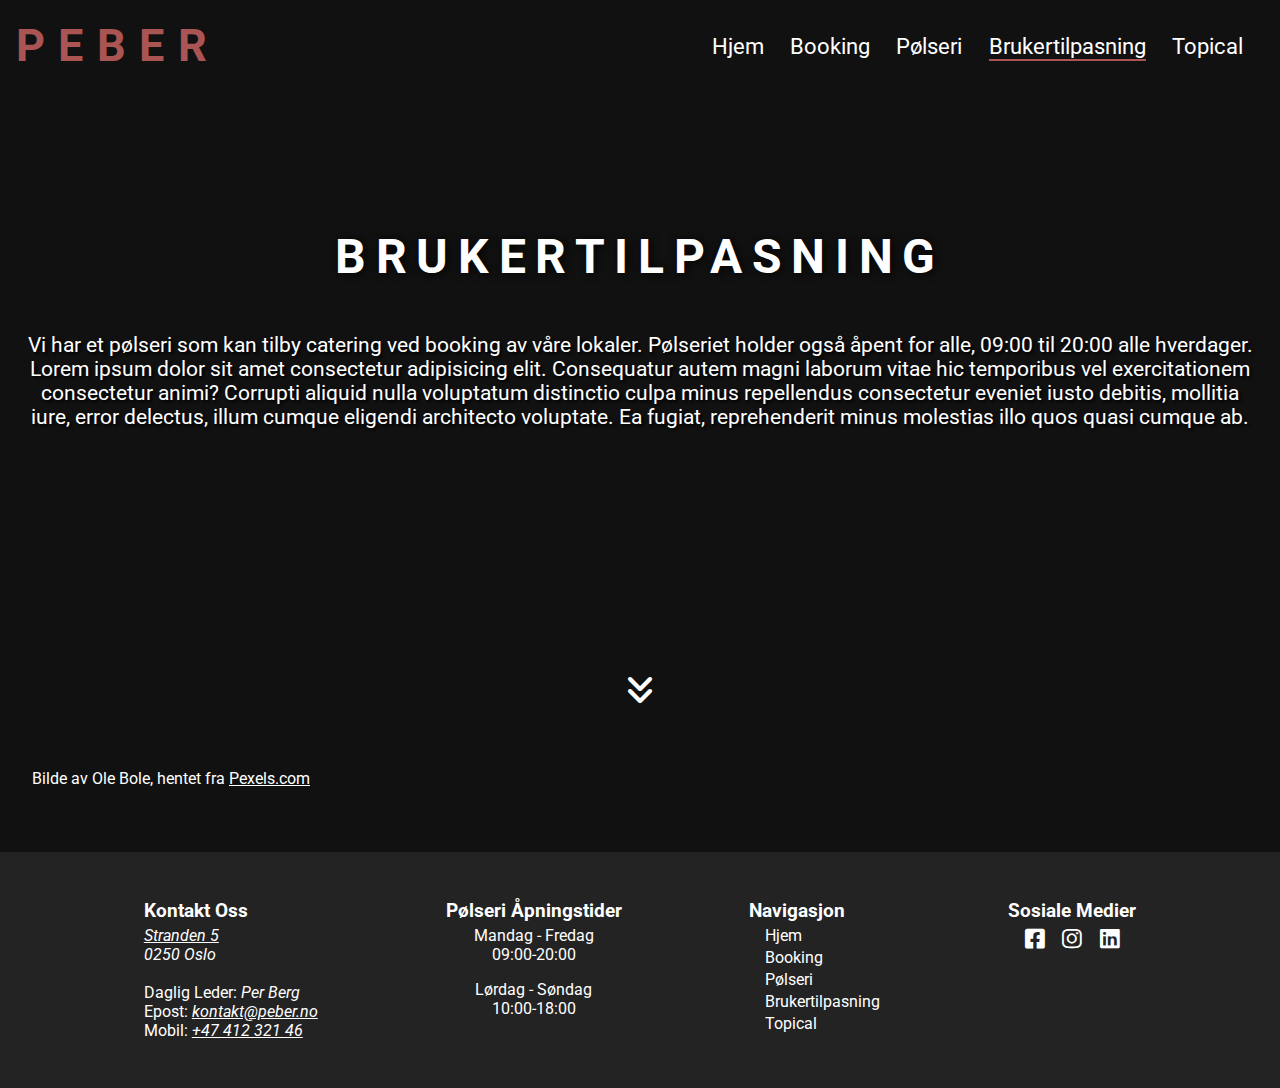
==== Pages/Accessibility.html @ 2ef2588e "Opprydding i kode" ====
<!DOCTYPE html>
<html lang="no">
  <head>
    <meta charset="UTF-8" />
    <meta http-equiv="X-UA-Compatible" content="IE=edge" />
    <meta name="viewport" content="width=device-width, initial-scale=1.0" />
    <title>Peber - Lokaler til alle slags arrangementer</title>
    <link rel="icon" href="../Assets/Images/Favicon/favicon2.ico" />
    <link rel="stylesheet" href="../CSS/styles.css" />
    <link
      rel="stylesheet"
      href="../Assets/Icons/fontawesome-free-6.2.0-web/css/fontawesome.css"
    />
    <link
      rel="stylesheet"
      href="../Assets/Icons/fontawesome-free-6.2.0-web/css/brands.css"
    />
    <link
      rel="stylesheet"
      href="../Assets/Icons/fontawesome-free-6.2.0-web/css/solid.css"
    />
    <script src="../JavaScripts/mobileHeaderButton.js"></script>
  </head>
  <body>
    <header>
      <div class="desktopHeader">
        <h1><a href="../index.html">Peber</a></h1>
        <nav class="topNav">
          <a
            href="javascript:void(0);"
            class="icon"
            onclick="mobileMenuButton()"
            ><i class="fa-solid fa-bars"></i
          ></a>
          <a href="../index.html">Hjem</a>
          <a href="../Pages/booking.html">Booking</a>
          <a href="../Pages/polseri.html">Pølseri</a>
          <a href="../Pages/Accessibility.html" class="activePage"
            >Brukertilpasning</a
          >
          <a href="../Pages/Topical.html">Topical</a>
        </nav>
      </div>
      <nav class="mobileNav" id="theMobileNav">
        <a href="../index.html">Hjem</a>
        <a href="../Pages/booking.html">Booking</a>
        <a href="../Pages/polseri.html">Pølseri</a>
        <a href="../Pages/Accessibility.html" class="activePage"
          >Brukertilpasning</a
        >
        <a href="../Pages/Topical.html">Topical</a>
      </nav>
    </header>
    <div class="grid-container homepage-container">
      <div class="mainImg">
        <div class="pageInformation">
          <h1>Brukertilpasning</h1>
          <p>
            Vi har et pølseri som kan tilby catering ved booking av våre
            lokaler. Pølseriet holder også åpent for alle, 09:00 til 20:00 alle
            hverdager. Lorem ipsum dolor sit amet consectetur adipisicing elit.
            Consequatur autem magni laborum vitae hic temporibus vel
            exercitationem consectetur animi? Corrupti aliquid nulla voluptatum
            distinctio culpa minus repellendus consectetur eveniet iusto
            debitis, mollitia iure, error delectus, illum cumque eligendi
            architecto voluptate. Ea fugiat, reprehenderit minus molestias illo
            quos quasi cumque ab.
          </p>
        </div>
        <div class="arrowDown">
          <a href="#main"><i class="fa-solid fa-angles-down"></i></a>
        </div>
        <p class="imageCredits">
          Bilde av Ole Bole, hentet fra
          <a href="https://pexels.com" target="_blank">Pexels.com</a>
        </p>
      </div>
      <footer>
        <div class="contactInfo">
          <h3>Kontakt Oss</h3>
          <address>
            <p>
              <a href="https://goo.gl/maps/eX2SqfYQHjjiLABJA" target="_blank">Stranden 5</a><br />0250 Oslo
            </p>
          </address>
          <br />
          <p>Daglig Leder: <i>Per Berg</i></p>
          <p>Epost: <a href="mailto:kontakt@peber.no"><i>kontakt@peber.no</i></a></p>
          <p>Mobil: <a href="tel:+4741232146"><i>+47 412 321 46</i></a></p>
        </div>
        <div class="openingHours">
          <h3>Pølseri Åpningstider</h3>
          <div>
            <p>Mandag - Fredag</p>
            <p>09:00-20:00</p>
          </div>
          <div>
            <p>Lørdag - Søndag</p>
            <p>10:00-18:00</p>
          </div>
        </div>
        <div class="footerNav">
          <h3>Navigasjon</h3>
          <nav>
            <a href="../index.html">Hjem</a>
            <a href="../Pages/booking.html">Booking</a>
            <a href="../Pages/polseri.html">Pølseri</a>
            <a href="../Pages/Accessibility.html">Brukertilpasning</a>
            <a href="../Pages/Topical.html">Topical</a>
          </nav>
        </div>
        <div>
          <h3>Sosiale Medier</h3>
          <div class="socialLinks">
            <a href="https://facebook.com/" target="_blank" id="facebook"><i class="fa-brands fa-square-facebook"></i></a>
            <a href="https://instagram.com/" target="_blank" id="instagram"><i class="fa-brands fa-instagram"></i></a>
            <a href="https://linkedin.com/" target="_blank" id="linkedin"><i class="fa-brands fa-linkedin"></i></a>
          </div>
        </div>
      </footer>
    </div>
  </body>
</html>
---- CSS/styles.css ----
@import url("https://fonts.googleapis.com/css2?family=Roboto:ital,wght@0,100;0,300;0,400;0,500;0,700;0,900;1,100;1,300;1,400;1,500;1,700;1,900&display=swap");

/* #region MASTER STYLES  */
:root {
  /* Variabler med alle fargene vi bruker på nettsiden*/
  --backgroundColor: #111;
  --generalTextColor: white;
  --mainColor: #aa5454;
  --secondaryColor: #edcbb1;
  --buttonColor: #232323;
  --highlightColor: #505050;

  /* Gradient på hovedbildene på alle sidene */
  --mainImgGradiant: linear-gradient(
    var(--backgroundColor),
    #00000080 45%,
    #00000080 55%,
    var(--backgroundColor) 90%
  );

  /* Høyde på headeren (For at ting ikke skal bli gjemnt bak)*/
  --headerHight: 6em;
}

/* Generelt sideoppsett */
* {
  margin: 0;
  box-sizing: border-box;
  scroll-behavior: smooth;
  scroll-margin-top: var(--headerHight);
}

body {
  background: var(--backgroundColor);
  color: var(--generalTextColor);
  font-family: "Roboto", sans-serif;
}

.page-container {
  margin-top: var(--headerHight);
}

/* Styling av kriditerings-teksten på alle bildene */
.imageCredits a {
  color: var(--generalTextColor);
}

/* #endregion Master Styles */

/* #region HEADER */
header {
  position: fixed;
  width: 100%;
  top: 0;
  left: 0;

  padding: 1.2em 2vw 1.2em 1em;
  background-color: var(--backgroundColor);
}

/* Skiller logoen og nav-knappene fra hverandre */
.desktopHeader {
  display: flex;
  justify-content: space-between;
  align-items: center;
}

/* Styling av header-logoen */
.desktopHeader h1 a {
  text-decoration: none;
  color: var(--mainColor);
  font-size: 1.4em;
  text-transform: uppercase;
  letter-spacing: 0.3em;
}

/* Styling av nav-linkene */
.topNav a,
.showMenu a {
  text-decoration: none;
  color: var(--generalTextColor);
  font-size: 1.4em;
  margin: 0 0.5em;
  border-bottom: solid 2px #00000000;
  transition: color 0.3s;
}

/* Styling av mobil nav-linkene */
.mobileNav a {
  margin: 1em 0;
}

/* Styling av hover effekten på storskjerm linkene */
.topNav a:hover {
  color: var(--mainColor);
}

/* Styling av style hover effekten på mobil linkene */
.showMenu a:hover {
  border-bottom: solid 2px var(--mainColor);
  color: var(--mainColor);
}

/* Gjemmer nav-barem til mobil-siden */
.icon,
.mobileNav {
  display: none;
}

@media screen and (max-width: 850px) {
  /* For mobil - gjemmer nav-linkene til storskjerm-siden */
  .topNav a {
    display: none;
  }

  /* Viser nav-baren til mobil */
  .showMenu,
  .showMenu a,
  .topNav .icon {
    display: block;
  }
}

/* Styling av indikatoren for den aktive siden */
.topNav a.activePage {
  border-bottom: solid var(--mainColor) 2px;
}

.showMenu a.activePage {
  color: var(--mainColor);
  text-decoration: underline;
  margin-left: 1em;
}
/* #endregion Header */

/* #region TITLE & IMAGE */
.mainImg {
  width: 100%;
  min-height: calc(100vh - var(--headerHight));
  height: fit-content;
  background-size: cover;
  background-position: center;
  background-repeat: no-repeat;
  display: flex;
  flex-direction: column;
  justify-content: space-between;
}

/* Plasserer teksten i midten av skjermen */
.pageInformation {
  margin: auto;
  text-align: center;
}

/* Styling av hovedtittelen for siden */
.pageInformation h1 {
  hyphens: auto;
  text-transform: uppercase;
  letter-spacing: 0.2em;
  margin: 1em 0;
  font-size: 3em;
  text-shadow: 2px 1px 10px #000000ee;
}

/* Styling for undertittler på hovedbildet */
.pageInformation h2 {
  font-size: 1.6em;
  margin: 0.4em;
  text-shadow: 2px 2px 3px #000000;
}

/* Styling av informasjonsteksten på hovedbildet */
.pageInformation p {
  max-width: 60em;
  margin: 0 1em;
  font-size: 1.3em;
  text-shadow: 2px 2px 3px #000000;
}

/* Styling av pilknappen på bildet */
.arrowDown {
  text-align: center;
  margin: 3em;
}

.arrowDown i {
  color: var(--generalTextColor);
  padding: 0.5em;
  border-radius: 90px;
  font-size: 2em;
}

.arrowDown i:hover {
  color: var(--mainColor);
}

/* Bilde-kredit spesifikt på hovedbilde */
.mainImg > .imageCredits {
  margin: 0 2em 1em 2em;
}

/* #endregion title & image */

/* #region FOOTER */
/* Oppsett og styling av hele footeren */
footer {
  display: flex;
  justify-content: space-evenly;
  align-items: top;
  gap: 5em 2em;

  margin: 3em 0 0 0;
  padding: 3em 3em;
  background: var(--buttonColor);
}

footer h3 {
  margin: 0 0 0.2em 0;
}

@media screen and (max-width: 870px) {
  /* Tilpasser footeren til mobil */
  footer {
    flex-direction: column;
    align-items: center;
  }
}

/* Styling av kontakt infoen */
.contactInfo a {
  color: var(--generalTextColor);
}

.contactInfo a:hover {
  color: var(--mainColor);
}

/* Oppsett og styling av åpningstidene */
.openingHours>div {
  margin-bottom: 1em;
  text-align: center;
}

/* Navigasjonslinkene blir lagt vertikalt og stylet */
.footerNav a {
  display: block;
  margin: 0 0 0.2em 1em;

  color: var(--generalTextColor);
  text-decoration: none;
}

.footerNav a:hover {
  color: var(--mainColor);
  text-decoration: underline;
}

/* Oppsett og styling av sosiale medier lenker */
.socialLinks {
  text-align: center;
}

.socialLinks a {
  color: var(--generalTextColor);
  font-size: 1.4em;
  margin: 0.3em;
}

#facebook:hover {
  color: #4267b2;
}

#instagram:hover {
  color: #f77737;
}

#linkedin:hover {
  color: #0077b5;
}
/* #endregion Footer */

/* #region HOMEPAGE*/
.homepageImg {
  /* Legger til bakgrunnsbildet på hovedtittelen */
  background-image: var(--mainImgGradiant),
    url(../Assets/Images/Placeholders/placeholderImage1.jpeg);
    background-position: right;
}

/* Oppsett og styling av alle knappene */
.homepageButtonContainer {
  display: grid;
  grid-template-columns: 1fr 1fr;
  max-width: 60em;
  margin: auto;
}

/* Oppsett og styling av hver knapp */
.homepageButton {
  max-width: 30em;
  margin: 1em;
  text-align: center;
  background: var(--buttonColor);
  border-radius: 25px;
}

.homepageButton img {
  width: 100%;
  border-radius: 25px 25px 0 0;
}

.homepageButton h2 {
  font-size: 1.6em;
  padding: 0.6em 0;
}

.homepageButton h2 a {
  color: var(--generalTextColor);
  text-decoration: none;
}

.homepageButton .imageCredits {
  font-weight: 300;
  margin: 0 0.6em 0 0.6em;
}

.homepageButton:hover {
  background: var(--highlightColor);
}

/* Tilpasning av knappene til mobil */
@media screen and (max-width: 670px) {
  .homepageButtonContainer {
    grid-template-columns: 1fr;
  }

  .homepageButton {
    margin: 1em auto;
  }
}

/* Tilpasning av knappene til wide-screen */
@media screen and (min-width: 1921px) {
  .homepageButtonContainer {
    grid-template-columns: 1fr 1fr 1fr 1fr;
    max-width: 120em;
  }
}

/* #endregion homepage*/

/* #region BOOKING */
.bookingImg {
  /* Legger til hovedbildet for denne siden */
  background-image: var(--mainImgGradiant),
    url(../Assets/Images/Placeholders/BookingPlaceholder/pexels-bich-tran-760710.jpg);
}

/* Setter informasjon og bilde/skjema ved siden av hverandre */
.bookingContainer {
  display: flex;
  justify-content: center;
  align-items: center;
  margin: 2em 0 5em 0;
}

/* Oppsett av flex-objektene */
.bookingContainer > div {
  width: 30em;
  margin: 1em 2em;
}

/* Gjør at teksten blir plassert i toppen av containeren */
.bookingContainer > div:first-of-type {
  align-self: flex-start;
}

/* Lager mellomrom mellom tekstdelene i flexs-objektene */
.bookingContainer > div > div {
  margin-bottom: 2em;
}

/* Oppsett av bildet */
.bookingContainer img {
  width: 100%;
  border-radius: 25px;
}

/* Styling av linkene i containeren */
.bookingContainer a {
  color: var(--generalTextColor);
}

.bookingContainer a:hover {
  color: var(--mainColor);
}

/* Oppsett av skjemaet */
.bookingForm {
  display: grid;
  grid-template-columns: 1fr 1fr;
  gap: 1em;
}

.bookingForm input, 
.bookingForm textarea {
  width: 100%;
  font-size: 1em;
  border-radius: 0 25px 25px 25px;
  padding: 0.3em 0.8em;
}

/* Oppsett av forklarings-tekstboksen */
#bookingDescription {
  grid-column-start: 1;
  grid-column-end: 3;
}

#description {
  height: 5em;
}

#submit {
  border-radius: 25px;
}

/* Tilpasning av sideoppsettet til mindre skjermer. Setter alt vertikalt */
@media screen and (max-width: 870px) {
  .bookingContainer {
    flex-direction: column;
  }

  .bookingContainer > div {
    width: auto !important;
  }
}

/* Tilpasser skjemaet til mobil. Får alt til å ligge under hverandre */
@media screen and (max-width: 520px) {
  .bookingForm {
      grid-template-columns: 1fr;
    }
  
    #bookingDescription {
      grid-column-start: auto;
      grid-column-end: auto;
    }
}

/* #endregion booking */

/* #region PØLSERI */
.polseriImg {
  /* Legger til hovedbildet for denne siden */
  background-image: var(--mainImgGradiant),
    url(../Assets/Images/Placeholders/PolseriPlaceholder/pexels-markus-spiske-4682723.jpg);
}

.polseriOpeningHours {
  max-width: 24em;
  margin: 2em auto 0 auto;
}

.polseriOpeningHours > div {
  display: flex;
  flex-direction: column;
  justify-content: center;
  gap: 0.5em;
}

.polseriOpeningHours > div > div {
  display: flex;
  justify-content: space-between;
  align-items: center;
}

/* Oppsett av meny kontaineren */
.polseriMenu {
  display: flex;
  flex-direction: row;
  justify-content: center;
  flex-wrap: wrap;
}

/* Boksene med de forskjellige menyene */
.menuOverview {
  justify-self: center;
  background: var(--buttonColor);
  padding: 2em 5em;
  border-radius: 25px;
  width: 40em;
  margin: 1em;
}

.menuOverview h2 {
  text-align: center;
}

/* Hver rett på menyene */
.menuItem {
  display: flex;
  flex-direction: row;
  justify-content: space-between;
  gap: 1em;
  align-items: center;
  margin: 1em;
  padding: 1em 2em;
}

.menuItem h4 {
  white-space: nowrap;
}

.menuItem p {
  margin-bottom: 1em;
}

/* Lager mer plass til tekst på mindre skjermer, men beholder samme layout */
@media screen and (max-width: 650px) {
  .menuOverview {
    padding: 2em 1em;
    margin: 1em 1em;
  }
}

/* Skifter meny-layouten til å passe på mindre skermer */
@media screen and (max-width: 450px) {
  .menuItem {
    flex-direction: column;
    align-items: flex-start;
    border-top: 1px solid var(--generalTextColor);
  }

  .menuItem:last-of-type {
    border-bottom: 1px solid var(--generalTextColor);
  }
}
/* #endregion pølseri */

/* #region TOPICAL */
.topicalInnhold {
  background: white;
  color: black;
  padding: 20px;
  padding-top: 100px;
}
#topical1 {
  float: right;
  shape-outside: margin-box;
  padding: 10px;
  width: 500px;
  height: 250px;
}

#topical2 {
  float: right;
  border-radius: 50%;
  shape-outside: circle();
  width: 250px;
  height: 250px;
  padding: 20px;
}

/* #endregion pølseri */
---- Assets/Icons/fontawesome-free-6.2.0-web/css/brands.css ----
/*!
 * Font Awesome Free 6.2.0 by @fontawesome - https://fontawesome.com
 * License - https://fontawesome.com/license/free (Icons: CC BY 4.0, Fonts: SIL OFL 1.1, Code: MIT License)
 * Copyright 2022 Fonticons, Inc.
 */
:root, :host {
  --fa-style-family-brands: 'Font Awesome 6 Brands';
  --fa-font-brands: normal 400 1em/1 'Font Awesome 6 Brands'; }

@font-face {
  font-family: 'Font Awesome 6 Brands';
  font-style: normal;
  font-weight: 400;
  font-display: block;
  src: url("../webfonts/fa-brands-400.woff2") format("woff2"), url("../webfonts/fa-brands-400.ttf") format("truetype"); }

.fab,
.fa-brands {
  font-weight: 400; }

.fa-monero:before {
  content: "\f3d0"; }

.fa-hooli:before {
  content: "\f427"; }

.fa-yelp:before {
  content: "\f1e9"; }

.fa-cc-visa:before {
  content: "\f1f0"; }

.fa-lastfm:before {
  content: "\f202"; }

.fa-shopware:before {
  content: "\f5b5"; }

.fa-creative-commons-nc:before {
  content: "\f4e8"; }

.fa-aws:before {
  content: "\f375"; }

.fa-redhat:before {
  content: "\f7bc"; }

.fa-yoast:before {
  content: "\f2b1"; }

.fa-cloudflare:before {
  content: "\e07d"; }

.fa-ups:before {
  content: "\f7e0"; }

.fa-wpexplorer:before {
  content: "\f2de"; }

.fa-dyalog:before {
  content: "\f399"; }

.fa-bity:before {
  content: "\f37a"; }

.fa-stackpath:before {
  content: "\f842"; }

.fa-buysellads:before {
  content: "\f20d"; }

.fa-first-order:before {
  content: "\f2b0"; }

.fa-modx:before {
  content: "\f285"; }

.fa-guilded:before {
  content: "\e07e"; }

.fa-vnv:before {
  content: "\f40b"; }

.fa-square-js:before {
  content: "\f3b9"; }

.fa-js-square:before {
  content: "\f3b9"; }

.fa-microsoft:before {
  content: "\f3ca"; }

.fa-qq:before {
  content: "\f1d6"; }

.fa-orcid:before {
  content: "\f8d2"; }

.fa-java:before {
  content: "\f4e4"; }

.fa-invision:before {
  content: "\f7b0"; }

.fa-creative-commons-pd-alt:before {
  content: "\f4ed"; }

.fa-centercode:before {
  content: "\f380"; }

.fa-glide-g:before {
  content: "\f2a6"; }

.fa-drupal:before {
  content: "\f1a9"; }

.fa-hire-a-helper:before {
  content: "\f3b0"; }

.fa-creative-commons-by:before {
  content: "\f4e7"; }

.fa-unity:before {
  content: "\e049"; }

.fa-whmcs:before {
  content: "\f40d"; }

.fa-rocketchat:before {
  content: "\f3e8"; }

.fa-vk:before {
  content: "\f189"; }

.fa-untappd:before {
  content: "\f405"; }

.fa-mailchimp:before {
  content: "\f59e"; }

.fa-css3-alt:before {
  content: "\f38b"; }

.fa-square-reddit:before {
  content: "\f1a2"; }

.fa-reddit-square:before {
  content: "\f1a2"; }

.fa-vimeo-v:before {
  content: "\f27d"; }

.fa-contao:before {
  content: "\f26d"; }

.fa-square-font-awesome:before {
  content: "\e5ad"; }

.fa-deskpro:before {
  content: "\f38f"; }

.fa-sistrix:before {
  content: "\f3ee"; }

.fa-square-instagram:before {
  content: "\e055"; }

.fa-instagram-square:before {
  content: "\e055"; }

.fa-battle-net:before {
  content: "\f835"; }

.fa-the-red-yeti:before {
  content: "\f69d"; }

.fa-square-hacker-news:before {
  content: "\f3af"; }

.fa-hacker-news-square:before {
  content: "\f3af"; }

.fa-edge:before {
  content: "\f282"; }

.fa-napster:before {
  content: "\f3d2"; }

.fa-square-snapchat:before {
  content: "\f2ad"; }

.fa-snapchat-square:before {
  content: "\f2ad"; }

.fa-google-plus-g:before {
  content: "\f0d5"; }

.fa-artstation:before {
  content: "\f77a"; }

.fa-markdown:before {
  content: "\f60f"; }

.fa-sourcetree:before {
  content: "\f7d3"; }

.fa-google-plus:before {
  content: "\f2b3"; }

.fa-diaspora:before {
  content: "\f791"; }

.fa-foursquare:before {
  content: "\f180"; }

.fa-stack-overflow:before {
  content: "\f16c"; }

.fa-github-alt:before {
  content: "\f113"; }

.fa-phoenix-squadron:before {
  content: "\f511"; }

.fa-pagelines:before {
  content: "\f18c"; }

.fa-algolia:before {
  content: "\f36c"; }

.fa-red-river:before {
  content: "\f3e3"; }

.fa-creative-commons-sa:before {
  content: "\f4ef"; }

.fa-safari:before {
  content: "\f267"; }

.fa-google:before {
  content: "\f1a0"; }

.fa-square-font-awesome-stroke:before {
  content: "\f35c"; }

.fa-font-awesome-alt:before {
  content: "\f35c"; }

.fa-atlassian:before {
  content: "\f77b"; }

.fa-linkedin-in:before {
  content: "\f0e1"; }

.fa-digital-ocean:before {
  content: "\f391"; }

.fa-nimblr:before {
  content: "\f5a8"; }

.fa-chromecast:before {
  content: "\f838"; }

.fa-evernote:before {
  content: "\f839"; }

.fa-hacker-news:before {
  content: "\f1d4"; }

.fa-creative-commons-sampling:before {
  content: "\f4f0"; }

.fa-adversal:before {
  content: "\f36a"; }

.fa-creative-commons:before {
  content: "\f25e"; }

.fa-watchman-monitoring:before {
  content: "\e087"; }

.fa-fonticons:before {
  content: "\f280"; }

.fa-weixin:before {
  content: "\f1d7"; }

.fa-shirtsinbulk:before {
  content: "\f214"; }

.fa-codepen:before {
  content: "\f1cb"; }

.fa-git-alt:before {
  content: "\f841"; }

.fa-lyft:before {
  content: "\f3c3"; }

.fa-rev:before {
  content: "\f5b2"; }

.fa-windows:before {
  content: "\f17a"; }

.fa-wizards-of-the-coast:before {
  content: "\f730"; }

.fa-square-viadeo:before {
  content: "\f2aa"; }

.fa-viadeo-square:before {
  content: "\f2aa"; }

.fa-meetup:before {
  content: "\f2e0"; }

.fa-centos:before {
  content: "\f789"; }

.fa-adn:before {
  content: "\f170"; }

.fa-cloudsmith:before {
  content: "\f384"; }

.fa-pied-piper-alt:before {
  content: "\f1a8"; }

.fa-square-dribbble:before {
  content: "\f397"; }

.fa-dribbble-square:before {
  content: "\f397"; }

.fa-codiepie:before {
  content: "\f284"; }

.fa-node:before {
  content: "\f419"; }

.fa-mix:before {
  content: "\f3cb"; }

.fa-steam:before {
  content: "\f1b6"; }

.fa-cc-apple-pay:before {
  content: "\f416"; }

.fa-scribd:before {
  content: "\f28a"; }

.fa-openid:before {
  content: "\f19b"; }

.fa-instalod:before {
  content: "\e081"; }

.fa-expeditedssl:before {
  content: "\f23e"; }

.fa-sellcast:before {
  content: "\f2da"; }

.fa-square-twitter:before {
  content: "\f081"; }

.fa-twitter-square:before {
  content: "\f081"; }

.fa-r-project:before {
  content: "\f4f7"; }

.fa-delicious:before {
  content: "\f1a5"; }

.fa-freebsd:before {
  content: "\f3a4"; }

.fa-vuejs:before {
  content: "\f41f"; }

.fa-accusoft:before {
  content: "\f369"; }

.fa-ioxhost:before {
  content: "\f208"; }

.fa-fonticons-fi:before {
  content: "\f3a2"; }

.fa-app-store:before {
  content: "\f36f"; }

.fa-cc-mastercard:before {
  content: "\f1f1"; }

.fa-itunes-note:before {
  content: "\f3b5"; }

.fa-golang:before {
  content: "\e40f"; }

.fa-kickstarter:before {
  content: "\f3bb"; }

.fa-grav:before {
  content: "\f2d6"; }

.fa-weibo:before {
  content: "\f18a"; }

.fa-uncharted:before {
  content: "\e084"; }

.fa-firstdraft:before {
  content: "\f3a1"; }

.fa-square-youtube:before {
  content: "\f431"; }

.fa-youtube-square:before {
  content: "\f431"; }

.fa-wikipedia-w:before {
  content: "\f266"; }

.fa-wpressr:before {
  content: "\f3e4"; }

.fa-rendact:before {
  content: "\f3e4"; }

.fa-angellist:before {
  content: "\f209"; }

.fa-galactic-republic:before {
  content: "\f50c"; }

.fa-nfc-directional:before {
  content: "\e530"; }

.fa-skype:before {
  content: "\f17e"; }

.fa-joget:before {
  content: "\f3b7"; }

.fa-fedora:before {
  content: "\f798"; }

.fa-stripe-s:before {
  content: "\f42a"; }

.fa-meta:before {
  content: "\e49b"; }

.fa-laravel:before {
  content: "\f3bd"; }

.fa-hotjar:before {
  content: "\f3b1"; }

.fa-bluetooth-b:before {
  content: "\f294"; }

.fa-sticker-mule:before {
  content: "\f3f7"; }

.fa-creative-commons-zero:before {
  content: "\f4f3"; }

.fa-hips:before {
  content: "\f452"; }

.fa-behance:before {
  content: "\f1b4"; }

.fa-reddit:before {
  content: "\f1a1"; }

.fa-discord:before {
  content: "\f392"; }

.fa-chrome:before {
  content: "\f268"; }

.fa-app-store-ios:before {
  content: "\f370"; }

.fa-cc-discover:before {
  content: "\f1f2"; }

.fa-wpbeginner:before {
  content: "\f297"; }

.fa-confluence:before {
  content: "\f78d"; }

.fa-mdb:before {
  content: "\f8ca"; }

.fa-dochub:before {
  content: "\f394"; }

.fa-accessible-icon:before {
  content: "\f368"; }

.fa-ebay:before {
  content: "\f4f4"; }

.fa-amazon:before {
  content: "\f270"; }

.fa-unsplash:before {
  content: "\e07c"; }

.fa-yarn:before {
  content: "\f7e3"; }

.fa-square-steam:before {
  content: "\f1b7"; }

.fa-steam-square:before {
  content: "\f1b7"; }

.fa-500px:before {
  content: "\f26e"; }

.fa-square-vimeo:before {
  content: "\f194"; }

.fa-vimeo-square:before {
  content: "\f194"; }

.fa-asymmetrik:before {
  content: "\f372"; }

.fa-font-awesome:before {
  content: "\f2b4"; }

.fa-font-awesome-flag:before {
  content: "\f2b4"; }

.fa-font-awesome-logo-full:before {
  content: "\f2b4"; }

.fa-gratipay:before {
  content: "\f184"; }

.fa-apple:before {
  content: "\f179"; }

.fa-hive:before {
  content: "\e07f"; }

.fa-gitkraken:before {
  content: "\f3a6"; }

.fa-keybase:before {
  content: "\f4f5"; }

.fa-apple-pay:before {
  content: "\f415"; }

.fa-padlet:before {
  content: "\e4a0"; }

.fa-amazon-pay:before {
  content: "\f42c"; }

.fa-square-github:before {
  content: "\f092"; }

.fa-github-square:before {
  content: "\f092"; }

.fa-stumbleupon:before {
  content: "\f1a4"; }

.fa-fedex:before {
  content: "\f797"; }

.fa-phoenix-framework:before {
  content: "\f3dc"; }

.fa-shopify:before {
  content: "\e057"; }

.fa-neos:before {
  content: "\f612"; }

.fa-hackerrank:before {
  content: "\f5f7"; }

.fa-researchgate:before {
  content: "\f4f8"; }

.fa-swift:before {
  content: "\f8e1"; }

.fa-angular:before {
  content: "\f420"; }

.fa-speakap:before {
  content: "\f3f3"; }

.fa-angrycreative:before {
  content: "\f36e"; }

.fa-y-combinator:before {
  content: "\f23b"; }

.fa-empire:before {
  content: "\f1d1"; }

.fa-envira:before {
  content: "\f299"; }

.fa-square-gitlab:before {
  content: "\e5ae"; }

.fa-gitlab-square:before {
  content: "\e5ae"; }

.fa-studiovinari:before {
  content: "\f3f8"; }

.fa-pied-piper:before {
  content: "\f2ae"; }

.fa-wordpress:before {
  content: "\f19a"; }

.fa-product-hunt:before {
  content: "\f288"; }

.fa-firefox:before {
  content: "\f269"; }

.fa-linode:before {
  content: "\f2b8"; }

.fa-goodreads:before {
  content: "\f3a8"; }

.fa-square-odnoklassniki:before {
  content: "\f264"; }

.fa-odnoklassniki-square:before {
  content: "\f264"; }

.fa-jsfiddle:before {
  content: "\f1cc"; }

.fa-sith:before {
  content: "\f512"; }

.fa-themeisle:before {
  content: "\f2b2"; }

.fa-page4:before {
  content: "\f3d7"; }

.fa-hashnode:before {
  content: "\e499"; }

.fa-react:before {
  content: "\f41b"; }

.fa-cc-paypal:before {
  content: "\f1f4"; }

.fa-squarespace:before {
  content: "\f5be"; }

.fa-cc-stripe:before {
  content: "\f1f5"; }

.fa-creative-commons-share:before {
  content: "\f4f2"; }

.fa-bitcoin:before {
  content: "\f379"; }

.fa-keycdn:before {
  content: "\f3ba"; }

.fa-opera:before {
  content: "\f26a"; }

.fa-itch-io:before {
  content: "\f83a"; }

.fa-umbraco:before {
  content: "\f8e8"; }

.fa-galactic-senate:before {
  content: "\f50d"; }

.fa-ubuntu:before {
  content: "\f7df"; }

.fa-draft2digital:before {
  content: "\f396"; }

.fa-stripe:before {
  content: "\f429"; }

.fa-houzz:before {
  content: "\f27c"; }

.fa-gg:before {
  content: "\f260"; }

.fa-dhl:before {
  content: "\f790"; }

.fa-square-pinterest:before {
  content: "\f0d3"; }

.fa-pinterest-square:before {
  content: "\f0d3"; }

.fa-xing:before {
  content: "\f168"; }

.fa-blackberry:before {
  content: "\f37b"; }

.fa-creative-commons-pd:before {
  content: "\f4ec"; }

.fa-playstation:before {
  content: "\f3df"; }

.fa-quinscape:before {
  content: "\f459"; }

.fa-less:before {
  content: "\f41d"; }

.fa-blogger-b:before {
  content: "\f37d"; }

.fa-opencart:before {
  content: "\f23d"; }

.fa-vine:before {
  content: "\f1ca"; }

.fa-paypal:before {
  content: "\f1ed"; }

.fa-gitlab:before {
  content: "\f296"; }

.fa-typo3:before {
  content: "\f42b"; }

.fa-reddit-alien:before {
  content: "\f281"; }

.fa-yahoo:before {
  content: "\f19e"; }

.fa-dailymotion:before {
  content: "\e052"; }

.fa-affiliatetheme:before {
  content: "\f36b"; }

.fa-pied-piper-pp:before {
  content: "\f1a7"; }

.fa-bootstrap:before {
  content: "\f836"; }

.fa-odnoklassniki:before {
  content: "\f263"; }

.fa-nfc-symbol:before {
  content: "\e531"; }

.fa-ethereum:before {
  content: "\f42e"; }

.fa-speaker-deck:before {
  content: "\f83c"; }

.fa-creative-commons-nc-eu:before {
  content: "\f4e9"; }

.fa-patreon:before {
  content: "\f3d9"; }

.fa-avianex:before {
  content: "\f374"; }

.fa-ello:before {
  content: "\f5f1"; }

.fa-gofore:before {
  content: "\f3a7"; }

.fa-bimobject:before {
  content: "\f378"; }

.fa-facebook-f:before {
  content: "\f39e"; }

.fa-square-google-plus:before {
  content: "\f0d4"; }

.fa-google-plus-square:before {
  content: "\f0d4"; }

.fa-mandalorian:before {
  content: "\f50f"; }

.fa-first-order-alt:before {
  content: "\f50a"; }

.fa-osi:before {
  content: "\f41a"; }

.fa-google-wallet:before {
  content: "\f1ee"; }

.fa-d-and-d-beyond:before {
  content: "\f6ca"; }

.fa-periscope:before {
  content: "\f3da"; }

.fa-fulcrum:before {
  content: "\f50b"; }

.fa-cloudscale:before {
  content: "\f383"; }

.fa-forumbee:before {
  content: "\f211"; }

.fa-mizuni:before {
  content: "\f3cc"; }

.fa-schlix:before {
  content: "\f3ea"; }

.fa-square-xing:before {
  content: "\f169"; }

.fa-xing-square:before {
  content: "\f169"; }

.fa-bandcamp:before {
  content: "\f2d5"; }

.fa-wpforms:before {
  content: "\f298"; }

.fa-cloudversify:before {
  content: "\f385"; }

.fa-usps:before {
  content: "\f7e1"; }

.fa-megaport:before {
  content: "\f5a3"; }

.fa-magento:before {
  content: "\f3c4"; }

.fa-spotify:before {
  content: "\f1bc"; }

.fa-optin-monster:before {
  content: "\f23c"; }

.fa-fly:before {
  content: "\f417"; }

.fa-aviato:before {
  content: "\f421"; }

.fa-itunes:before {
  content: "\f3b4"; }

.fa-cuttlefish:before {
  content: "\f38c"; }

.fa-blogger:before {
  content: "\f37c"; }

.fa-flickr:before {
  content: "\f16e"; }

.fa-viber:before {
  content: "\f409"; }

.fa-soundcloud:before {
  content: "\f1be"; }

.fa-digg:before {
  content: "\f1a6"; }

.fa-tencent-weibo:before {
  content: "\f1d5"; }

.fa-symfony:before {
  content: "\f83d"; }

.fa-maxcdn:before {
  content: "\f136"; }

.fa-etsy:before {
  content: "\f2d7"; }

.fa-facebook-messenger:before {
  content: "\f39f"; }

.fa-audible:before {
  content: "\f373"; }

.fa-think-peaks:before {
  content: "\f731"; }

.fa-bilibili:before {
  content: "\e3d9"; }

.fa-erlang:before {
  content: "\f39d"; }

.fa-cotton-bureau:before {
  content: "\f89e"; }

.fa-dashcube:before {
  content: "\f210"; }

.fa-42-group:before {
  content: "\e080"; }

.fa-innosoft:before {
  content: "\e080"; }

.fa-stack-exchange:before {
  content: "\f18d"; }

.fa-elementor:before {
  content: "\f430"; }

.fa-square-pied-piper:before {
  content: "\e01e"; }

.fa-pied-piper-square:before {
  content: "\e01e"; }

.fa-creative-commons-nd:before {
  content: "\f4eb"; }

.fa-palfed:before {
  content: "\f3d8"; }

.fa-superpowers:before {
  content: "\f2dd"; }

.fa-resolving:before {
  content: "\f3e7"; }

.fa-xbox:before {
  content: "\f412"; }

.fa-searchengin:before {
  content: "\f3eb"; }

.fa-tiktok:before {
  content: "\e07b"; }

.fa-square-facebook:before {
  content: "\f082"; }

.fa-facebook-square:before {
  content: "\f082"; }

.fa-renren:before {
  content: "\f18b"; }

.fa-linux:before {
  content: "\f17c"; }

.fa-glide:before {
  content: "\f2a5"; }

.fa-linkedin:before {
  content: "\f08c"; }

.fa-hubspot:before {
  content: "\f3b2"; }

.fa-deploydog:before {
  content: "\f38e"; }

.fa-twitch:before {
  content: "\f1e8"; }

.fa-ravelry:before {
  content: "\f2d9"; }

.fa-mixer:before {
  content: "\e056"; }

.fa-square-lastfm:before {
  content: "\f203"; }

.fa-lastfm-square:before {
  content: "\f203"; }

.fa-vimeo:before {
  content: "\f40a"; }

.fa-mendeley:before {
  content: "\f7b3"; }

.fa-uniregistry:before {
  content: "\f404"; }

.fa-figma:before {
  content: "\f799"; }

.fa-creative-commons-remix:before {
  content: "\f4ee"; }

.fa-cc-amazon-pay:before {
  content: "\f42d"; }

.fa-dropbox:before {
  content: "\f16b"; }

.fa-instagram:before {
  content: "\f16d"; }

.fa-cmplid:before {
  content: "\e360"; }

.fa-facebook:before {
  content: "\f09a"; }

.fa-gripfire:before {
  content: "\f3ac"; }

.fa-jedi-order:before {
  content: "\f50e"; }

.fa-uikit:before {
  content: "\f403"; }

.fa-fort-awesome-alt:before {
  content: "\f3a3"; }

.fa-phabricator:before {
  content: "\f3db"; }

.fa-ussunnah:before {
  content: "\f407"; }

.fa-earlybirds:before {
  content: "\f39a"; }

.fa-trade-federation:before {
  content: "\f513"; }

.fa-autoprefixer:before {
  content: "\f41c"; }

.fa-whatsapp:before {
  content: "\f232"; }

.fa-slideshare:before {
  content: "\f1e7"; }

.fa-google-play:before {
  content: "\f3ab"; }

.fa-viadeo:before {
  content: "\f2a9"; }

.fa-line:before {
  content: "\f3c0"; }

.fa-google-drive:before {
  content: "\f3aa"; }

.fa-servicestack:before {
  content: "\f3ec"; }

.fa-simplybuilt:before {
  content: "\f215"; }

.fa-bitbucket:before {
  content: "\f171"; }

.fa-imdb:before {
  content: "\f2d8"; }

.fa-deezer:before {
  content: "\e077"; }

.fa-raspberry-pi:before {
  content: "\f7bb"; }

.fa-jira:before {
  content: "\f7b1"; }

.fa-docker:before {
  content: "\f395"; }

.fa-screenpal:before {
  content: "\e570"; }

.fa-bluetooth:before {
  content: "\f293"; }

.fa-gitter:before {
  content: "\f426"; }

.fa-d-and-d:before {
  content: "\f38d"; }

.fa-microblog:before {
  content: "\e01a"; }

.fa-cc-diners-club:before {
  content: "\f24c"; }

.fa-gg-circle:before {
  content: "\f261"; }

.fa-pied-piper-hat:before {
  content: "\f4e5"; }

.fa-kickstarter-k:before {
  content: "\f3bc"; }

.fa-yandex:before {
  content: "\f413"; }

.fa-readme:before {
  content: "\f4d5"; }

.fa-html5:before {
  content: "\f13b"; }

.fa-sellsy:before {
  content: "\f213"; }

.fa-sass:before {
  content: "\f41e"; }

.fa-wirsindhandwerk:before {
  content: "\e2d0"; }

.fa-wsh:before {
  content: "\e2d0"; }

.fa-buromobelexperte:before {
  content: "\f37f"; }

.fa-salesforce:before {
  content: "\f83b"; }

.fa-octopus-deploy:before {
  content: "\e082"; }

.fa-medapps:before {
  content: "\f3c6"; }

.fa-ns8:before {
  content: "\f3d5"; }

.fa-pinterest-p:before {
  content: "\f231"; }

.fa-apper:before {
  content: "\f371"; }

.fa-fort-awesome:before {
  content: "\f286"; }

.fa-waze:before {
  content: "\f83f"; }

.fa-cc-jcb:before {
  content: "\f24b"; }

.fa-snapchat:before {
  content: "\f2ab"; }

.fa-snapchat-ghost:before {
  content: "\f2ab"; }

.fa-fantasy-flight-games:before {
  content: "\f6dc"; }

.fa-rust:before {
  content: "\e07a"; }

.fa-wix:before {
  content: "\f5cf"; }

.fa-square-behance:before {
  content: "\f1b5"; }

.fa-behance-square:before {
  content: "\f1b5"; }

.fa-supple:before {
  content: "\f3f9"; }

.fa-rebel:before {
  content: "\f1d0"; }

.fa-css3:before {
  content: "\f13c"; }

.fa-staylinked:before {
  content: "\f3f5"; }

.fa-kaggle:before {
  content: "\f5fa"; }

.fa-space-awesome:before {
  content: "\e5ac"; }

.fa-deviantart:before {
  content: "\f1bd"; }

.fa-cpanel:before {
  content: "\f388"; }

.fa-goodreads-g:before {
  content: "\f3a9"; }

.fa-square-git:before {
  content: "\f1d2"; }

.fa-git-square:before {
  content: "\f1d2"; }

.fa-square-tumblr:before {
  content: "\f174"; }

.fa-tumblr-square:before {
  content: "\f174"; }

.fa-trello:before {
  content: "\f181"; }

.fa-creative-commons-nc-jp:before {
  content: "\f4ea"; }

.fa-get-pocket:before {
  content: "\f265"; }

.fa-perbyte:before {
  content: "\e083"; }

.fa-grunt:before {
  content: "\f3ad"; }

.fa-weebly:before {
  content: "\f5cc"; }

.fa-connectdevelop:before {
  content: "\f20e"; }

.fa-leanpub:before {
  content: "\f212"; }

.fa-black-tie:before {
  content: "\f27e"; }

.fa-themeco:before {
  content: "\f5c6"; }

.fa-python:before {
  content: "\f3e2"; }

.fa-android:before {
  content: "\f17b"; }

.fa-bots:before {
  content: "\e340"; }

.fa-free-code-camp:before {
  content: "\f2c5"; }

.fa-hornbill:before {
  content: "\f592"; }

.fa-js:before {
  content: "\f3b8"; }

.fa-ideal:before {
  content: "\e013"; }

.fa-git:before {
  content: "\f1d3"; }

.fa-dev:before {
  content: "\f6cc"; }

.fa-sketch:before {
  content: "\f7c6"; }

.fa-yandex-international:before {
  content: "\f414"; }

.fa-cc-amex:before {
  content: "\f1f3"; }

.fa-uber:before {
  content: "\f402"; }

.fa-github:before {
  content: "\f09b"; }

.fa-php:before {
  content: "\f457"; }

.fa-alipay:before {
  content: "\f642"; }

.fa-youtube:before {
  content: "\f167"; }

.fa-skyatlas:before {
  content: "\f216"; }

.fa-firefox-browser:before {
  content: "\e007"; }

.fa-replyd:before {
  content: "\f3e6"; }

.fa-suse:before {
  content: "\f7d6"; }

.fa-jenkins:before {
  content: "\f3b6"; }

.fa-twitter:before {
  content: "\f099"; }

.fa-rockrms:before {
  content: "\f3e9"; }

.fa-pinterest:before {
  content: "\f0d2"; }

.fa-buffer:before {
  content: "\f837"; }

.fa-npm:before {
  content: "\f3d4"; }

.fa-yammer:before {
  content: "\f840"; }

.fa-btc:before {
  content: "\f15a"; }

.fa-dribbble:before {
  content: "\f17d"; }

.fa-stumbleupon-circle:before {
  content: "\f1a3"; }

.fa-internet-explorer:before {
  content: "\f26b"; }

.fa-telegram:before {
  content: "\f2c6"; }

.fa-telegram-plane:before {
  content: "\f2c6"; }

.fa-old-republic:before {
  content: "\f510"; }

.fa-square-whatsapp:before {
  content: "\f40c"; }

.fa-whatsapp-square:before {
  content: "\f40c"; }

.fa-node-js:before {
  content: "\f3d3"; }

.fa-edge-legacy:before {
  content: "\e078"; }

.fa-slack:before {
  content: "\f198"; }

.fa-slack-hash:before {
  content: "\f198"; }

.fa-medrt:before {
  content: "\f3c8"; }

.fa-usb:before {
  content: "\f287"; }

.fa-tumblr:before {
  content: "\f173"; }

.fa-vaadin:before {
  content: "\f408"; }

.fa-quora:before {
  content: "\f2c4"; }

.fa-reacteurope:before {
  content: "\f75d"; }

.fa-medium:before {
  content: "\f23a"; }

.fa-medium-m:before {
  content: "\f23a"; }

.fa-amilia:before {
  content: "\f36d"; }

.fa-mixcloud:before {
  content: "\f289"; }

.fa-flipboard:before {
  content: "\f44d"; }

.fa-viacoin:before {
  content: "\f237"; }

.fa-critical-role:before {
  content: "\f6c9"; }

.fa-sitrox:before {
  content: "\e44a"; }

.fa-discourse:before {
  content: "\f393"; }

.fa-joomla:before {
  content: "\f1aa"; }

.fa-mastodon:before {
  content: "\f4f6"; }

.fa-airbnb:before {
  content: "\f834"; }

.fa-wolf-pack-battalion:before {
  content: "\f514"; }

.fa-buy-n-large:before {
  content: "\f8a6"; }

.fa-gulp:before {
  content: "\f3ae"; }

.fa-creative-commons-sampling-plus:before {
  content: "\f4f1"; }

.fa-strava:before {
  content: "\f428"; }

.fa-ember:before {
  content: "\f423"; }

.fa-canadian-maple-leaf:before {
  content: "\f785"; }

.fa-teamspeak:before {
  content: "\f4f9"; }

.fa-pushed:before {
  content: "\f3e1"; }

.fa-wordpress-simple:before {
  content: "\f411"; }

.fa-nutritionix:before {
  content: "\f3d6"; }

.fa-wodu:before {
  content: "\e088"; }

.fa-google-pay:before {
  content: "\e079"; }

.fa-intercom:before {
  content: "\f7af"; }

.fa-zhihu:before {
  content: "\f63f"; }

.fa-korvue:before {
  content: "\f42f"; }

.fa-pix:before {
  content: "\e43a"; }

.fa-steam-symbol:before {
  content: "\f3f6"; }
---- Assets/Icons/fontawesome-free-6.2.0-web/css/solid.css ----
/*!
 * Font Awesome Free 6.2.0 by @fontawesome - https://fontawesome.com
 * License - https://fontawesome.com/license/free (Icons: CC BY 4.0, Fonts: SIL OFL 1.1, Code: MIT License)
 * Copyright 2022 Fonticons, Inc.
 */
:root, :host {
  --fa-style-family-classic: 'Font Awesome 6 Free';
  --fa-font-solid: normal 900 1em/1 'Font Awesome 6 Free'; }

@font-face {
  font-family: 'Font Awesome 6 Free';
  font-style: normal;
  font-weight: 900;
  font-display: block;
  src: url("../webfonts/fa-solid-900.woff2") format("woff2"), url("../webfonts/fa-solid-900.ttf") format("truetype"); }

.fas,
.fa-solid {
  font-weight: 900; }
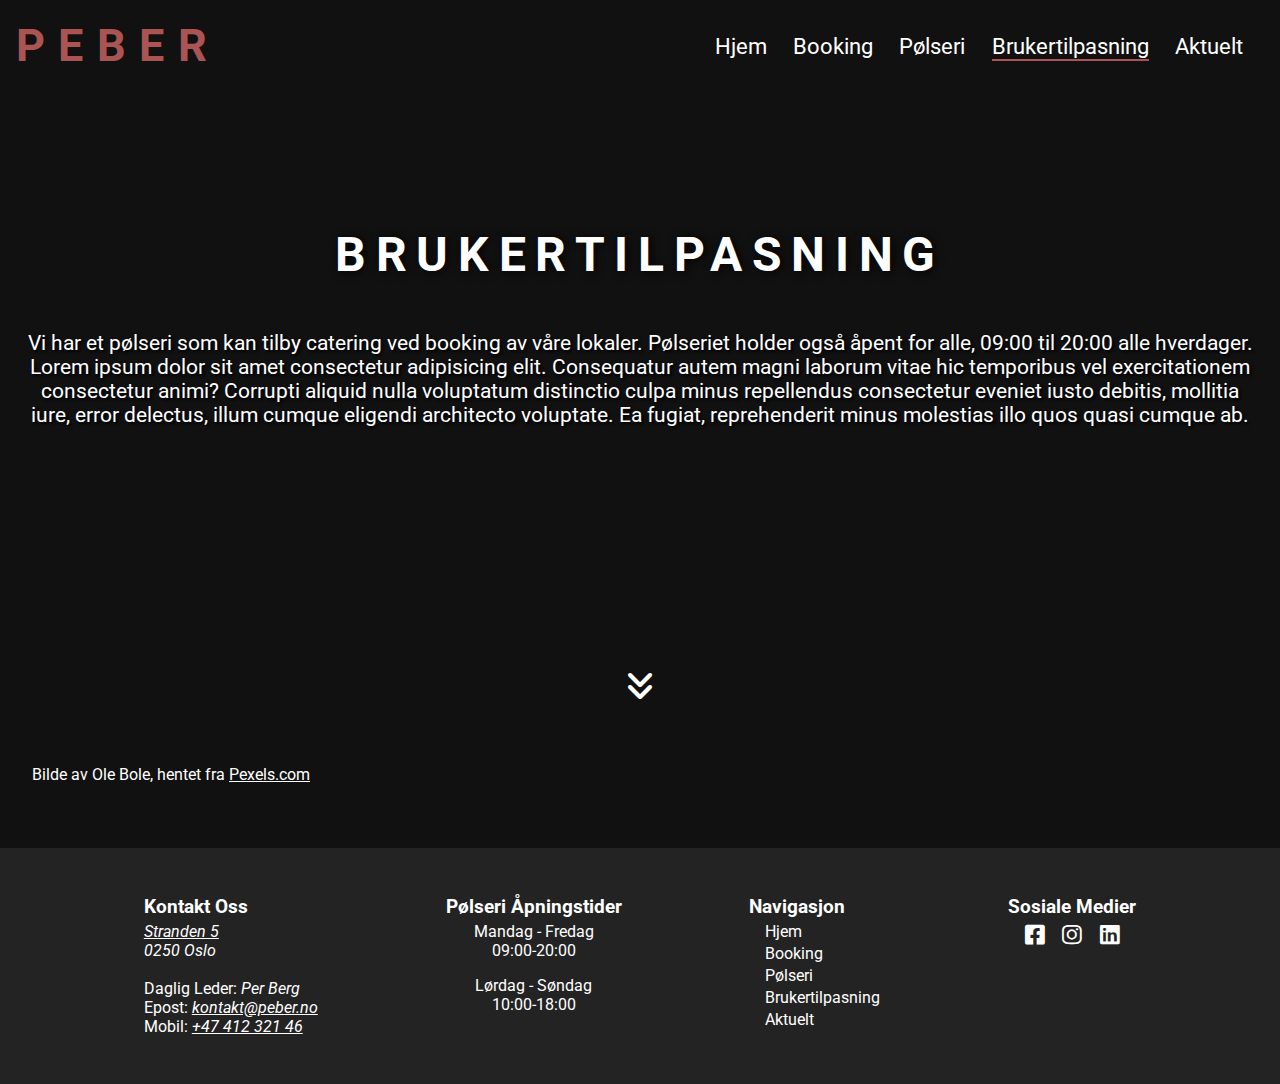
==== commit 03c371fe: "Nytt oppsett på topical" ====
--- a/Pages/Accessibility.html
+++ b/Pages/Accessibility.html
@@ -38,7 +38,7 @@
           <a href="../Pages/Accessibility.html" class="activePage"
             >Brukertilpasning</a
           >
-          <a href="../Pages/Topical.html">Topical</a>
+          <a href="../Pages/Topical.html">Aktuelt</a>
         </nav>
       </div>
       <nav class="mobileNav" id="theMobileNav">
@@ -48,7 +48,7 @@
         <a href="../Pages/Accessibility.html" class="activePage"
           >Brukertilpasning</a
         >
-        <a href="../Pages/Topical.html">Topical</a>
+        <a href="../Pages/Topical.html">Aktuelt</a>
       </nav>
     </header>
     <div class="grid-container homepage-container">
@@ -106,7 +106,7 @@
             <a href="../Pages/booking.html">Booking</a>
             <a href="../Pages/polseri.html">Pølseri</a>
             <a href="../Pages/Accessibility.html">Brukertilpasning</a>
-            <a href="../Pages/Topical.html">Topical</a>
+            <a href="../Pages/Topical.html">Aktuelt</a>
           </nav>
         </div>
         <div>
--- a/CSS/styles.css
+++ b/CSS/styles.css
@@ -19,7 +19,7 @@
   );
 
   /* Høyde på headeren (For at ting ikke skal bli gjemnt bak)*/
-  --headerHight: 6em;
+  --headerHight: 100px;
 }
 
 /* Generelt sideoppsett */
@@ -56,6 +56,8 @@
 
   padding: 1.2em 2vw 1.2em 1em;
   background-color: var(--backgroundColor);
+
+  z-index: 999;
 }
 
 /* Skiller logoen og nav-knappene fra hverandre */
@@ -538,27 +540,145 @@
 /* #endregion pølseri */
 
 /* #region TOPICAL */
-.topicalInnhold {
+.topicalPage {
+  /* Setter egne farger for denne siden */
   background: white;
   color: black;
-  padding: 20px;
-  padding-top: 100px;
-}
-#topical1 {
-  float: right;
-  shape-outside: margin-box;
-  padding: 10px;
-  width: 500px;
-  height: 250px;
-}
-
-#topical2 {
-  float: right;
-  border-radius: 50%;
-  shape-outside: circle();
-  width: 250px;
-  height: 250px;
-  padding: 20px;
+}
+
+/* Styling av hovedtittlen for siden */
+.topicalPage h1 {
+  text-align: center;
+  padding: 1em;
+  font-size: 4em;
+}
+
+/* Oppsett for alle modulene */
+.topicContainer {
+  display: grid;
+  grid-template-columns: auto auto auto;
+  gap: 1em 2em;
+  padding: 0 2em;
+  margin: 0 auto 5em auto;
+  max-width: 1400px;
+}
+
+/* Oppsett av alle sticky-objekter på siden */
+.topicSticky {
+  position: sticky;
+  top: var(--headerHight);
+  z-index: 0;
+}
+
+/* Styling av modul tittelen */
+.topicTitle h2 {
+  text-align: right;
+  font-size: 2em;
+}
+
+/* Oppsett av bildet til alle modulene */
+.topicImage {
+  width: 20em;
+}
+
+.topicImage img {
+  width: 100%;
+}
+
+/* Fjerner farge på bilde-referanse-linken */
+.topicImage a {
+  color: black;
+}
+
+/* Oppsett og styling av begreplisten og referanselisten */
+.definitions, .references {
+  width: 80%;
+  max-width: 90em;
+  margin: 0 auto;
+  padding: 2em;
+}
+
+/* Får linjene etter den første linjen ti å være indentet (apa-kilde stil) */
+.references {
+  text-indent: -2em;
+  padding-left: 4em;
+}
+
+/* Bryter opp de lange ordene i lenkene, nødvendig for mobil og mindre skjermer */
+.references a {
+  word-wrap: break-word;
+}
+
+/* Fjerner mellomrom med svart bakgrunn mellom hovedinnhold og footeren */
+#topicalFooter {
+  margin: 0 !important;
+}
+
+/* Tilpasser layouten til mellomstore skjermer, dvs. ipad og lignende */
+@media screen and (max-width: 900px) and (min-width: 620px) {
+  .topicContainer {
+    grid-template-columns: auto auto;
+    padding: 0 1em;
+  }
+
+  .topicTitle {
+    grid-column: span 2;
+  }
+
+  .topicTitle h2 {
+    text-align: left;
+  }
+
+  .definitions, .references {
+    width: 100%;
+    margin: 0;
+    padding: 2em 1em;
+  }
+
+  .references {
+    padding-left: 3em;
+  }
+}
+
+/* Tilpasser layouten til små skjermer, mobiler */
+@media screen and (max-width: 620px) {
+  .topicContainer {
+    grid-template-columns: auto;
+    padding: 0 1em;
+  }
+
+  .topicTitle h2 {
+    text-align: left;
+    font-size: 1.6em;
+  }
+
+  .topicImage {
+    min-width: none;
+    width: 100%;
+    margin: 0 auto;
+  }
+
+  .topicalPage h1 {
+    font-size: 2.5em;
+  }
+
+  .definitions, .references {
+    width: 100%;
+    margin: 0;
+    padding: 2em 1em;
+  }
+
+  .references {
+    padding: 3em;
+  }
+}
+
+/* Skifter fonten til en serif-type font for større skjermer */
+@media screen and (min-width: 620px) {
+  .topicalPage {
+    font-family: 'Times New Roman', Times, serif;
+    line-height: 1.5;
+  }
 }
 
 /* #endregion pølseri */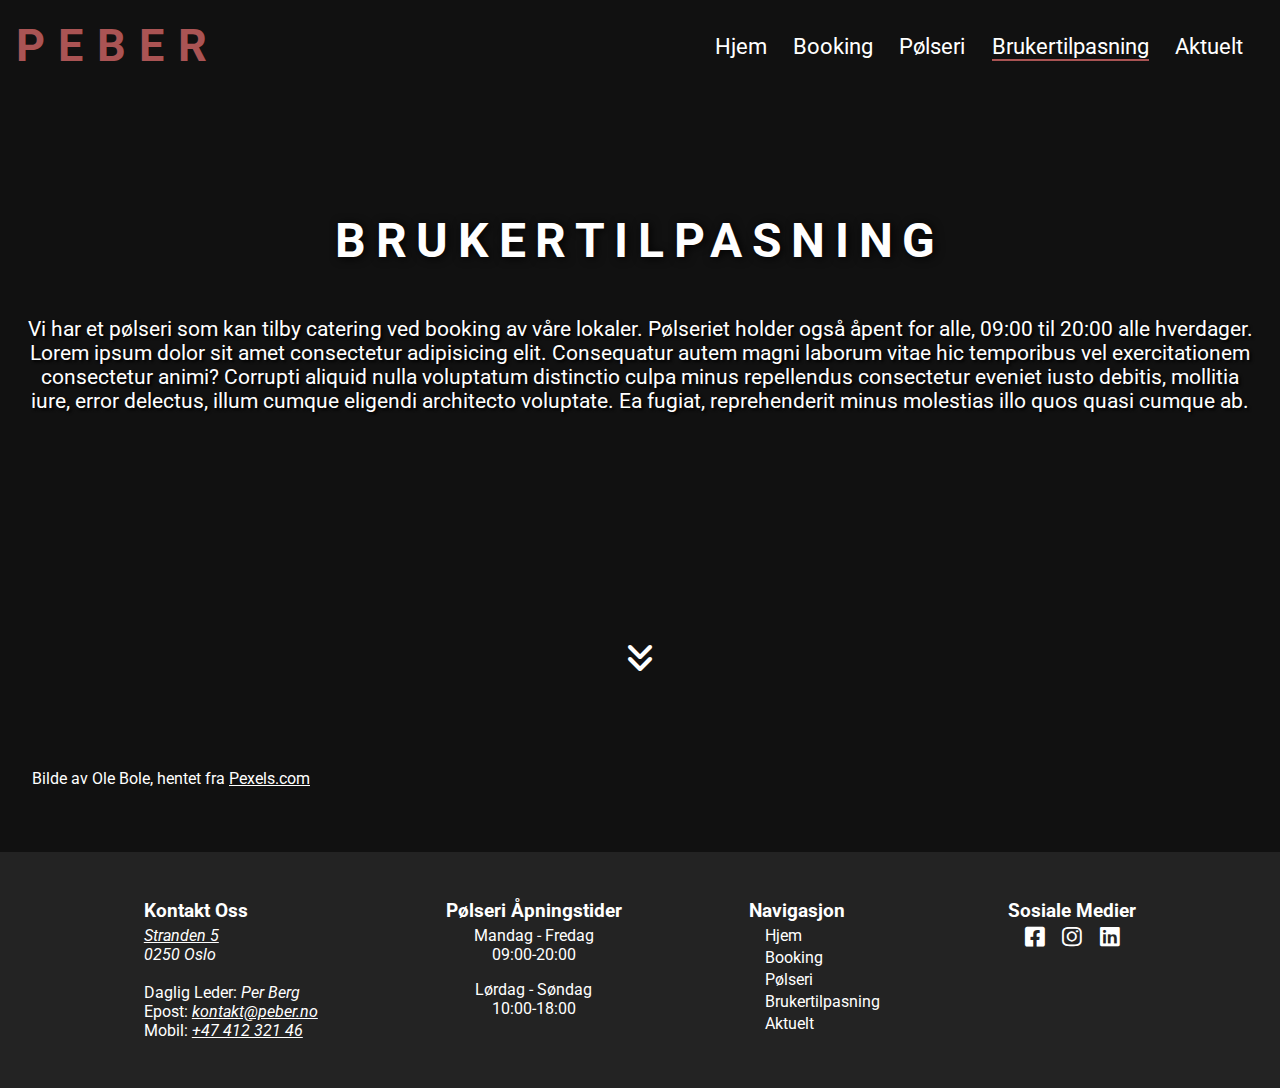
==== commit 677715be: "Småjusteringr på topical + brukertilpasning" ====
--- a/Pages/Accessibility.html
+++ b/Pages/Accessibility.html
@@ -26,12 +26,9 @@
       <div class="desktopHeader">
         <h1><a href="../index.html">Peber</a></h1>
         <nav class="topNav">
-          <a
-            href="javascript:void(0);"
-            class="icon"
-            onclick="mobileMenuButton()"
-            ><i class="fa-solid fa-bars"></i
-          ></a>
+          <a href="javascript:void(0);" class="icon" onclick="mobileMenuButton()"><i class="fa-solid fa-bars">
+              <p class="hide-text">Knapp som åpner navigasjonsmenyen</p>
+            </i></a>
           <a href="../index.html">Hjem</a>
           <a href="../Pages/booking.html">Booking</a>
           <a href="../Pages/polseri.html">Pølseri</a>
@@ -68,12 +65,12 @@
           </p>
         </div>
         <div class="arrowDown">
-          <a href="#main"><i class="fa-solid fa-angles-down"></i></a>
+          <a href="#main"><i class="fa-solid fa-angles-down"><p class="hide-text">Pil-knapp for å scrolle ned til hovedinnholdet</p></i></a>
         </div>
-        <p class="imageCredits">
+        <figcaption class="imageCredits">
           Bilde av Ole Bole, hentet fra
           <a href="https://pexels.com" target="_blank">Pexels.com</a>
-        </p>
+        </figcaption>
       </div>
       <footer>
         <div class="contactInfo">
@@ -92,11 +89,11 @@
           <h3>Pølseri Åpningstider</h3>
           <div>
             <p>Mandag - Fredag</p>
-            <p>09:00-20:00</p>
+            <p><time>09:00</time>-<time>20:00</time></p>
           </div>
           <div>
             <p>Lørdag - Søndag</p>
-            <p>10:00-18:00</p>
+            <p><time>10:00</time>-<time>18:00</time></p>
           </div>
         </div>
         <div class="footerNav">
@@ -112,9 +109,16 @@
         <div>
           <h3>Sosiale Medier</h3>
           <div class="socialLinks">
-            <a href="https://facebook.com/" target="_blank" id="facebook"><i class="fa-brands fa-square-facebook"></i></a>
-            <a href="https://instagram.com/" target="_blank" id="instagram"><i class="fa-brands fa-instagram"></i></a>
-            <a href="https://linkedin.com/" target="_blank" id="linkedin"><i class="fa-brands fa-linkedin"></i></a>
+            <!-- Disse logoene er hentet fra fontawesome.com, se import-link i head -->
+            <a href="https://facebook.com/" target="_blank" id="facebook"><i class="fa-brands fa-square-facebook">
+                <p class="hide-text">Link til vår facebook side</p>
+              </i></a>
+            <a href="https://instagram.com/" target="_blank" id="instagram"><i class="fa-brands fa-instagram">
+                <p class="hide-text">Link til vår instagram profil</p>
+              </i></a>
+            <a href="https://linkedin.com/" target="_blank" id="linkedin"><i class="fa-brands fa-linkedin">
+                <p class="hide-text">Link til vår linkedin profil</p>
+              </i></a>
           </div>
         </div>
       </footer>
--- a/CSS/styles.css
+++ b/CSS/styles.css
@@ -19,7 +19,7 @@
   );
 
   /* Høyde på headeren (For at ting ikke skal bli gjemnt bak)*/
-  --headerHight: 100px;
+  --headerHight: 6rem;
 }
 
 /* Generelt sideoppsett */
@@ -45,6 +45,10 @@
   color: var(--generalTextColor);
 }
 
+/* Fjerner teksten som er lagt til for screen readere */
+.hide-text {
+  text-indent: -9999px;
+}
 /* #endregion Master Styles */
 
 /* #region HEADER */
@@ -367,7 +371,8 @@
 }
 
 /* Oppsett av flex-objektene */
-.bookingContainer > div {
+.bookingContainer > div, 
+.bookingContainer > figure {
   width: 30em;
   margin: 1em 2em;
 }
@@ -377,7 +382,7 @@
   align-self: flex-start;
 }
 
-/* Lager mellomrom mellom tekstdelene i flexs-objektene */
+/* Lager mellomrom mellom tekstdelene i flex-objektene */
 .bookingContainer > div > div {
   margin-bottom: 2em;
 }
@@ -412,7 +417,7 @@
   padding: 0.3em 0.8em;
 }
 
-/* Oppsett av forklarings-tekstboksen */
+/* Oppsett av forklarings-tekstboksen i skjemaet */
 #bookingDescription {
   grid-column-start: 1;
   grid-column-end: 3;
@@ -432,7 +437,8 @@
     flex-direction: column;
   }
 
-  .bookingContainer > div {
+  .bookingContainer > div, 
+  .bookingContainer > figure {
     width: auto !important;
   }
 }
@@ -542,8 +548,8 @@
 /* #region TOPICAL */
 .topicalPage {
   /* Setter egne farger for denne siden */
-  background: white;
-  color: black;
+  background: #fffef3;
+  color: #222;
 }
 
 /* Styling av hovedtittlen for siden */
@@ -551,6 +557,10 @@
   text-align: center;
   padding: 1em;
   font-size: 4em;
+}
+
+.data1100Credits {
+  padding: 0 2em;
 }
 
 /* Oppsett for alle modulene */
@@ -615,7 +625,7 @@
 }
 
 /* Tilpasser layouten til mellomstore skjermer, dvs. ipad og lignende */
-@media screen and (max-width: 900px) and (min-width: 620px) {
+@media screen and (max-width: 1000px) and (min-width: 701px) {
   .topicContainer {
     grid-template-columns: auto auto;
     padding: 0 1em;
@@ -641,7 +651,7 @@
 }
 
 /* Tilpasser layouten til små skjermer, mobiler */
-@media screen and (max-width: 620px) {
+@media screen and (max-width: 700px) {
   .topicContainer {
     grid-template-columns: auto;
     padding: 0 1em;
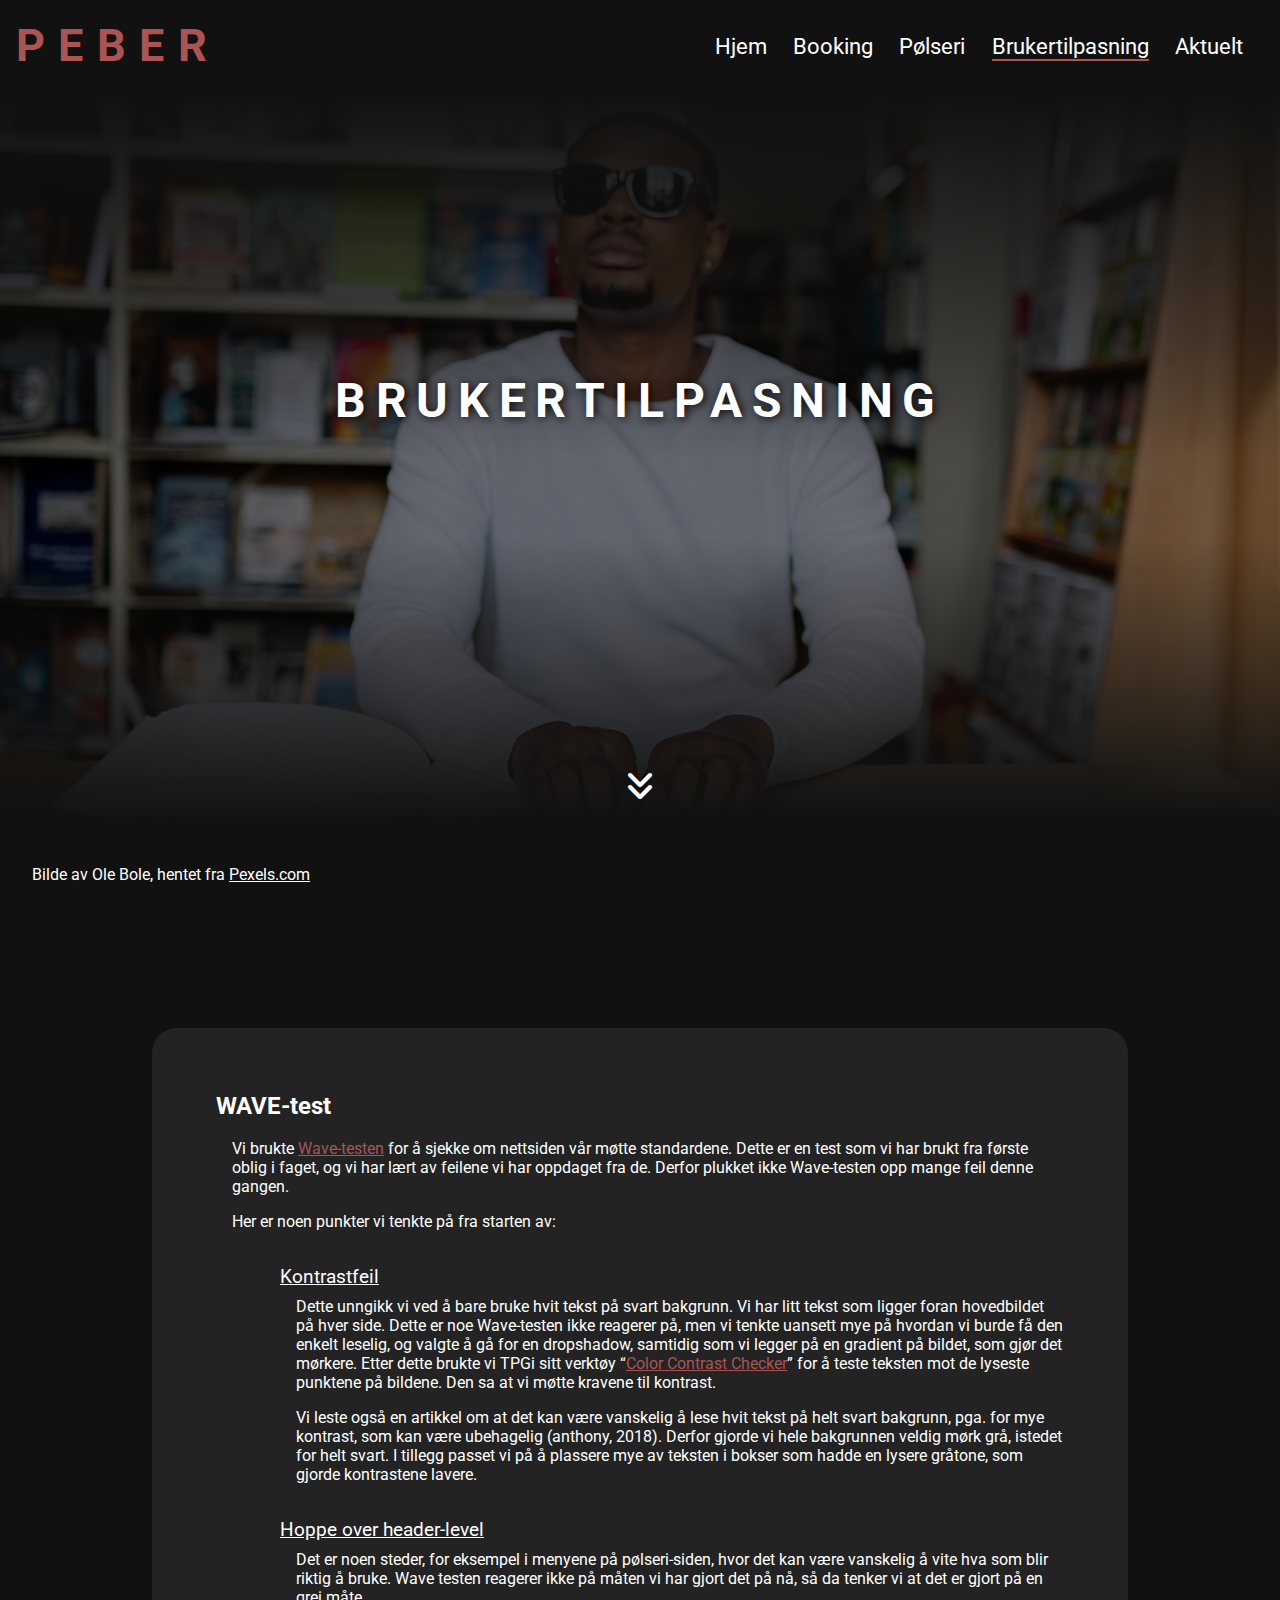
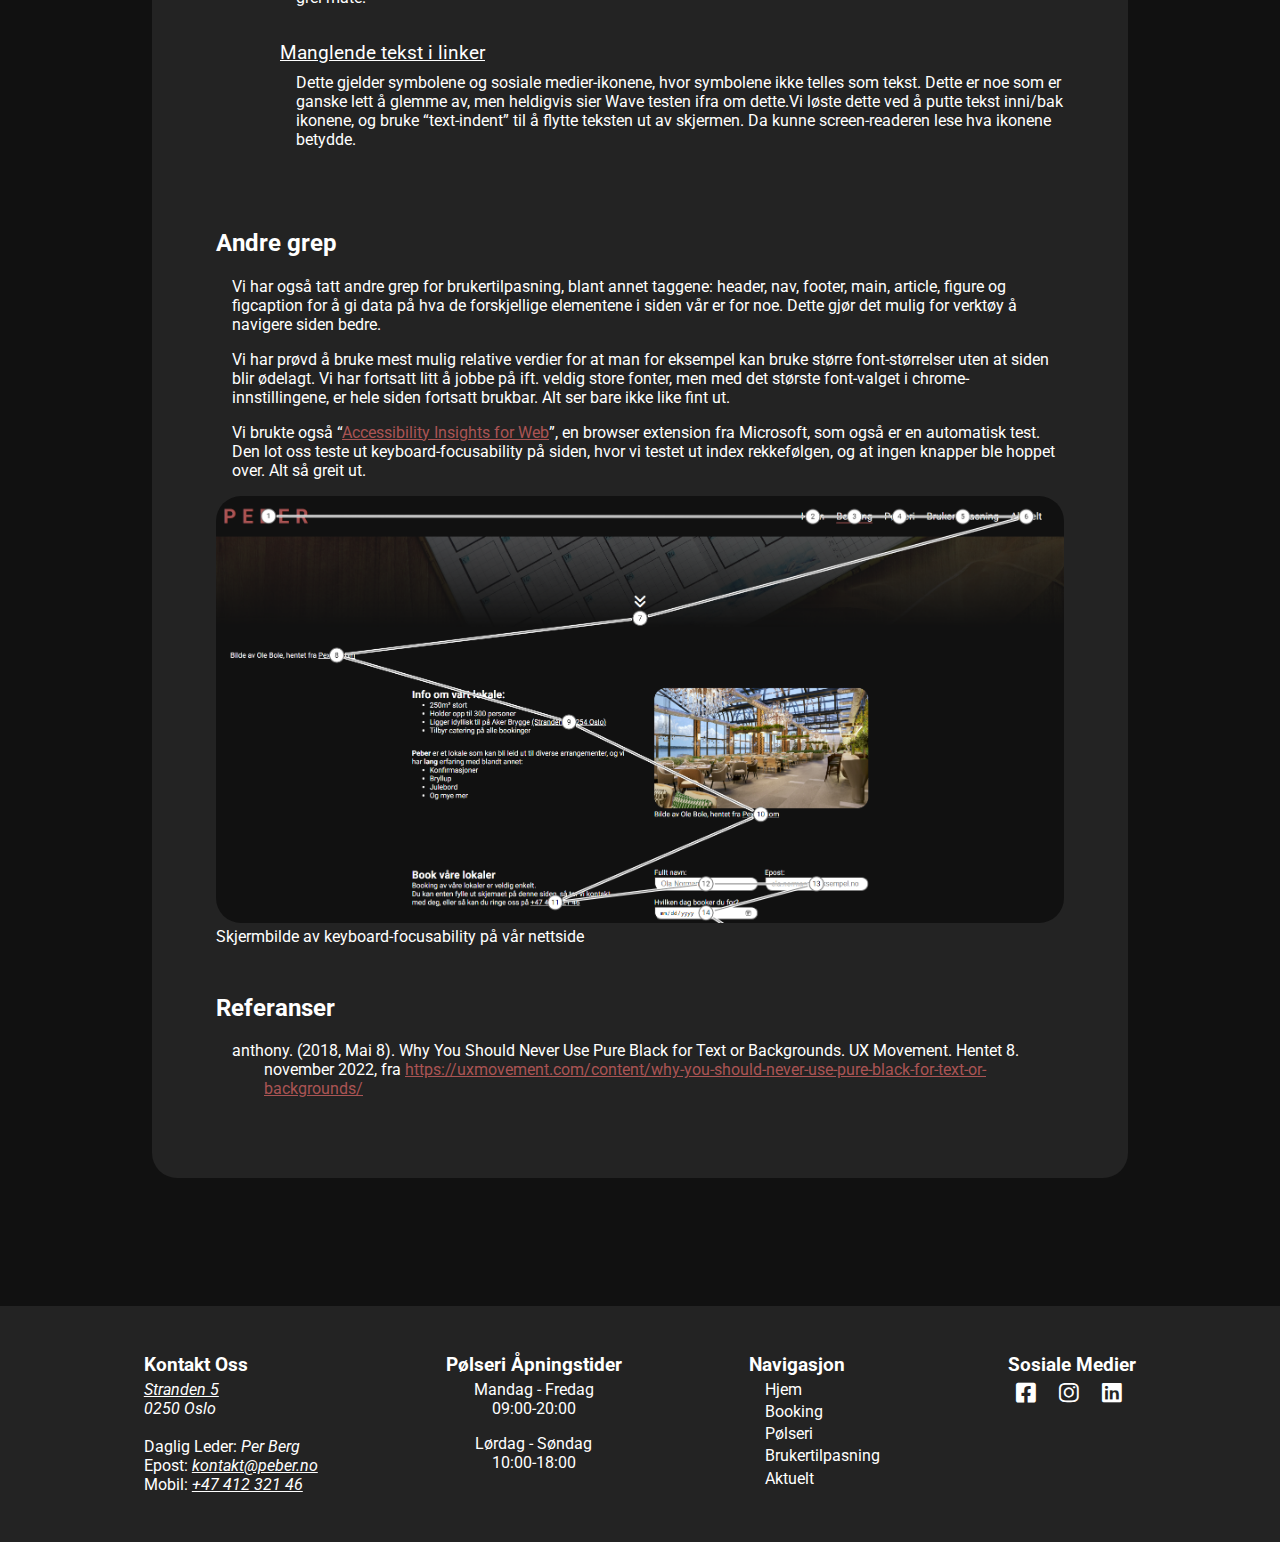
==== commit d39afddc: "brukertilpasning-siden lagt til" ====
--- a/Pages/Accessibility.html
+++ b/Pages/Accessibility.html
@@ -1,40 +1,32 @@
 <!DOCTYPE html>
 <html lang="no">
-  <head>
-    <meta charset="UTF-8" />
-    <meta http-equiv="X-UA-Compatible" content="IE=edge" />
-    <meta name="viewport" content="width=device-width, initial-scale=1.0" />
-    <title>Peber - Lokaler til alle slags arrangementer</title>
-    <link rel="icon" href="../Assets/Images/Favicon/favicon2.ico" />
-    <link rel="stylesheet" href="../CSS/styles.css" />
-    <link
-      rel="stylesheet"
-      href="../Assets/Icons/fontawesome-free-6.2.0-web/css/fontawesome.css"
-    />
-    <link
-      rel="stylesheet"
-      href="../Assets/Icons/fontawesome-free-6.2.0-web/css/brands.css"
-    />
-    <link
-      rel="stylesheet"
-      href="../Assets/Icons/fontawesome-free-6.2.0-web/css/solid.css"
-    />
-    <script src="../JavaScripts/mobileHeaderButton.js"></script>
-  </head>
-  <body>
+
+<head>
+  <meta charset="UTF-8" />
+  <meta http-equiv="X-UA-Compatible" content="IE=edge" />
+  <meta name="viewport" content="width=device-width, initial-scale=1.0" />
+  <title>Peber - Lokaler til alle slags arrangementer</title>
+  <link rel="icon" href="../Assets/Images/Favicon/favicon2.ico" />
+  <link rel="stylesheet" href="../CSS/styles.css" />
+  <link rel="stylesheet" href="../Assets/Icons/fontawesome-free-6.2.0-web/css/fontawesome.css" />
+  <link rel="stylesheet" href="../Assets/Icons/fontawesome-free-6.2.0-web/css/brands.css" />
+  <link rel="stylesheet" href="../Assets/Icons/fontawesome-free-6.2.0-web/css/solid.css" />
+  <script src="../JavaScripts/mobileHeaderButton.js"></script>
+</head>
+
+<body>
+  <div class="page-container">
     <header>
       <div class="desktopHeader">
         <h1><a href="../index.html">Peber</a></h1>
         <nav class="topNav">
           <a href="javascript:void(0);" class="icon" onclick="mobileMenuButton()"><i class="fa-solid fa-bars">
-              <p class="hide-text">Knapp som åpner navigasjonsmenyen</p>
+              <span class="hide-text">Knapp som åpner navigasjonsmenyen</span>
             </i></a>
           <a href="../index.html">Hjem</a>
           <a href="../Pages/booking.html">Booking</a>
           <a href="../Pages/polseri.html">Pølseri</a>
-          <a href="../Pages/Accessibility.html" class="activePage"
-            >Brukertilpasning</a
-          >
+          <a href="../Pages/Accessibility.html" class="activePage">Brukertilpasning</a>
           <a href="../Pages/Topical.html">Aktuelt</a>
         </nav>
       </div>
@@ -42,86 +34,175 @@
         <a href="../index.html">Hjem</a>
         <a href="../Pages/booking.html">Booking</a>
         <a href="../Pages/polseri.html">Pølseri</a>
-        <a href="../Pages/Accessibility.html" class="activePage"
-          >Brukertilpasning</a
-        >
+        <a href="../Pages/Accessibility.html" class="activePage">Brukertilpasning</a>
         <a href="../Pages/Topical.html">Aktuelt</a>
       </nav>
     </header>
-    <div class="grid-container homepage-container">
-      <div class="mainImg">
-        <div class="pageInformation">
-          <h1>Brukertilpasning</h1>
-          <p>
-            Vi har et pølseri som kan tilby catering ved booking av våre
-            lokaler. Pølseriet holder også åpent for alle, 09:00 til 20:00 alle
-            hverdager. Lorem ipsum dolor sit amet consectetur adipisicing elit.
-            Consequatur autem magni laborum vitae hic temporibus vel
-            exercitationem consectetur animi? Corrupti aliquid nulla voluptatum
-            distinctio culpa minus repellendus consectetur eveniet iusto
-            debitis, mollitia iure, error delectus, illum cumque eligendi
-            architecto voluptate. Ea fugiat, reprehenderit minus molestias illo
-            quos quasi cumque ab.
-          </p>
-        </div>
-        <div class="arrowDown">
-          <a href="#main"><i class="fa-solid fa-angles-down"><p class="hide-text">Pil-knapp for å scrolle ned til hovedinnholdet</p></i></a>
-        </div>
-        <figcaption class="imageCredits">
-          Bilde av Ole Bole, hentet fra
-          <a href="https://pexels.com" target="_blank">Pexels.com</a>
-        </figcaption>
-      </div>
-      <footer>
-        <div class="contactInfo">
-          <h3>Kontakt Oss</h3>
-          <address>
-            <p>
-              <a href="https://goo.gl/maps/eX2SqfYQHjjiLABJA" target="_blank">Stranden 5</a><br />0250 Oslo
-            </p>
-          </address>
-          <br />
-          <p>Daglig Leder: <i>Per Berg</i></p>
-          <p>Epost: <a href="mailto:kontakt@peber.no"><i>kontakt@peber.no</i></a></p>
-          <p>Mobil: <a href="tel:+4741232146"><i>+47 412 321 46</i></a></p>
-        </div>
-        <div class="openingHours">
-          <h3>Pølseri Åpningstider</h3>
-          <div>
-            <p>Mandag - Fredag</p>
-            <p><time>09:00</time>-<time>20:00</time></p>
-          </div>
-          <div>
-            <p>Lørdag - Søndag</p>
-            <p><time>10:00</time>-<time>18:00</time></p>
-          </div>
-        </div>
-        <div class="footerNav">
-          <h3>Navigasjon</h3>
-          <nav>
-            <a href="../index.html">Hjem</a>
-            <a href="../Pages/booking.html">Booking</a>
-            <a href="../Pages/polseri.html">Pølseri</a>
-            <a href="../Pages/Accessibility.html">Brukertilpasning</a>
-            <a href="../Pages/Topical.html">Aktuelt</a>
-          </nav>
-        </div>
+    <div class="mainImg accessibilityImg">
+      <div class="pageInformation">
+        <h1>Brukertilpasning</h1>
+      </div>
+      <div class="arrowDown">
+        <a href="#main"><i class="fa-solid fa-angles-down"><span class="hide-text">Pil-knapp for å scrolle ned til
+              hovedinnholdet</span></i></a>
+      </div>
+      <p class="imageCredits">
+        Bilde av Ole Bole, hentet fra
+        <a href="https://pexels.com" target="_blank">Pexels.com</a>
+      </p>
+    </div>
+    <main id="main" class="accessibilityMain">
+      <div class="accessibilityContent">
+        <h2>WAVE-test</h2>
+        <p>
+          Vi brukte <a href="https://wave.webaim.org/" target="_blank">Wave-testen</a> for å sjekke om nettsiden vår
+          møtte
+          standardene. Dette er en test som vi har brukt fra første
+          oblig i faget, og vi har lært av feilene vi har oppdaget fra de. Derfor plukket ikke Wave-testen opp mange
+          feil
+          denne gangen.
+        </p>
+        <p>Her er noen punkter vi tenkte på fra starten av:</p>
         <div>
-          <h3>Sosiale Medier</h3>
-          <div class="socialLinks">
-            <!-- Disse logoene er hentet fra fontawesome.com, se import-link i head -->
-            <a href="https://facebook.com/" target="_blank" id="facebook"><i class="fa-brands fa-square-facebook">
-                <p class="hide-text">Link til vår facebook side</p>
-              </i></a>
-            <a href="https://instagram.com/" target="_blank" id="instagram"><i class="fa-brands fa-instagram">
-                <p class="hide-text">Link til vår instagram profil</p>
-              </i></a>
-            <a href="https://linkedin.com/" target="_blank" id="linkedin"><i class="fa-brands fa-linkedin">
-                <p class="hide-text">Link til vår linkedin profil</p>
-              </i></a>
-          </div>
-        </div>
-      </footer>
-    </div>
-  </body>
-</html>
+          <h3>Kontrastfeil</h3>
+          <p>
+            Dette unngikk vi ved å bare bruke hvit tekst på svart bakgrunn. Vi har litt tekst som ligger foran
+            hovedbildet på
+            hver
+            side. Dette er noe Wave-testen ikke reagerer på, men vi tenkte uansett mye på hvordan vi burde få den enkelt
+            leselig,
+            og
+            valgte å gå for en dropshadow, samtidig som vi legger på en gradient på bildet, som gjør det mørkere. Etter
+            dette
+            brukte
+            vi TPGi sitt verktøy “<a href="https://www.tpgi.com/color-contrast-checker/" target="_blank">Color Contrast
+              Checker</a>” for å teste
+            teksten mot de lyseste punktene på bildene. Den sa at vi møtte
+            kravene til kontrast.
+          </p>
+          <p>
+            Vi leste også en artikkel om at det kan være vanskelig å lese hvit tekst på helt svart bakgrunn, pga. for
+            mye
+            kontrast,
+            som kan være ubehagelig (anthony, 2018). Derfor gjorde vi hele bakgrunnen veldig mørk grå, istedet for helt
+            svart.
+            I
+            tillegg passet vi på å plassere mye av teksten i bokser som hadde en lysere gråtone, som gjorde kontrastene
+            lavere.
+          </p>
+          <h3>Hoppe over header-level</h3>
+          <p>
+            Det er noen steder, for eksempel i menyene på pølseri-siden, hvor det kan være vanskelig å vite hva som blir
+            riktig å
+            bruke. Wave testen reagerer ikke på måten vi har gjort det på nå, så da tenker vi at det er gjort på en grei
+            måte.
+          </p>
+          <h3>Manglende tekst i linker</h3>
+          <p>
+            Dette gjelder symbolene og sosiale medier-ikonene, hvor symbolene ikke telles som tekst. Dette er noe som er
+            ganske
+            lett
+            å glemme av, men heldigvis sier Wave testen ifra om dette.Vi løste dette ved å putte tekst inni/bak ikonene,
+            og
+            bruke
+            “text-indent” til å flytte teksten ut av skjermen. Da kunne screen-readeren lese hva ikonene betydde.
+          </p>
+        </div>
+        <h2>Andre grep</h2>
+        <p>
+          Vi har også tatt andre grep for brukertilpasning, blant annet taggene: header, nav, footer, main, article,
+          figure og
+          figcaption for å gi data på hva de forskjellige elementene i siden vår er for noe. Dette gjør det mulig for
+          verktøy
+          å
+          navigere siden bedre.
+        </p>
+        <p>
+          Vi har prøvd å bruke mest mulig relative verdier for at man for eksempel kan bruke større font-størrelser uten
+          at
+          siden
+          blir ødelagt. Vi har fortsatt litt å jobbe på ift. veldig store fonter, men med det største font-valget i
+          chrome-innstillingene, er hele siden fortsatt brukbar. Alt ser bare ikke like fint ut.
+        </p>
+        <p>
+          Vi brukte også “<a
+            href="https://chrome.google.com/webstore/detail/accessibility-insights-fo/pbjjkligggfmakdaogkfomddhfmpjeni?hl"
+            target="_blank">Accessibility
+            Insights for Web</a>”, en browser extension fra Microsoft, som også er en automatisk test. Den
+          lot oss teste ut keyboard-focusability på siden, hvor vi testet ut index rekkefølgen, og at ingen knapper ble
+          hoppet
+          over. Alt så greit ut.
+        </p>
+        <figure>
+          <picture>
+            <img src="../Assets/Images/Accessibility/TestingForAccessibility.png"
+              alt="Bilde av indeks-rekkefølgen på nettsiden vår">
+          </picture>
+          <figcaption>Skjermbilde av keyboard-focusability på vår nettside</figcaption>
+        </figure>
+        <h2>Referanser</h2>
+        <p class="accessibilityReferance">
+          anthony. (2018, Mai 8). Why You Should Never Use Pure Black for Text or Backgrounds. UX Movement. Hentet 8.
+          november
+          2022,
+          fra <a href="https://uxmovement.com/content/why-you-should-never-use-pure-black-for-text-or-backgrounds/"
+            target="_blank">
+            https://uxmovement.com/content/why-you-should-never-use-pure-black-for-text-or-backgrounds/
+          </a>
+        </p>
+      </div>
+    </main>
+    <footer>
+      <div class="contactInfo">
+        <h3>Kontakt Oss</h3>
+        <address>
+          <p>
+            <a href="https://goo.gl/maps/eX2SqfYQHjjiLABJA" target="_blank">Stranden 5</a><br />0250 Oslo
+          </p>
+        </address>
+        <br />
+        <p>Daglig Leder: <i>Per Berg</i></p>
+        <p>Epost: <a href="mailto:kontakt@peber.no"><i>kontakt@peber.no</i></a></p>
+        <p>Mobil: <a href="tel:+4741232146"><i>+47 412 321 46</i></a></p>
+      </div>
+      <div class="openingHours">
+        <h3>Pølseri Åpningstider</h3>
+        <div>
+          <p>Mandag - Fredag</p>
+          <p><time>09:00</time>-<time>20:00</time></p>
+        </div>
+        <div>
+          <p>Lørdag - Søndag</p>
+          <p><time>10:00</time>-<time>18:00</time></p>
+        </div>
+      </div>
+      <div class="footerNav">
+        <h3>Navigasjon</h3>
+        <nav>
+          <a href="../index.html">Hjem</a>
+          <a href="../Pages/booking.html">Booking</a>
+          <a href="../Pages/polseri.html">Pølseri</a>
+          <a href="../Pages/Accessibility.html">Brukertilpasning</a>
+          <a href="../Pages/Topical.html">Aktuelt</a>
+        </nav>
+      </div>
+      <div>
+        <h3>Sosiale Medier</h3>
+        <div class="socialLinks">
+          <!-- Disse logoene er hentet fra fontawesome.com, se import-link i head -->
+          <a href="https://facebook.com/" target="_blank" id="facebook"><i class="fa-brands fa-square-facebook">
+              <span class="hide-text">Link til vår facebook side</span>
+            </i></a>
+          <a href="https://instagram.com/" target="_blank" id="instagram"><i class="fa-brands fa-instagram">
+              <span class="hide-text">Link til vår instagram profil</span>
+            </i></a>
+          <a href="https://linkedin.com/" target="_blank" id="linkedin"><i class="fa-brands fa-linkedin">
+              <span class="hide-text">Link til vår linkedin profil</span>
+            </i></a>
+        </div>
+      </div>
+    </footer>
+  </div>
+</body>
+
+</html>--- a/CSS/styles.css
+++ b/CSS/styles.css
@@ -47,6 +47,7 @@
 
 /* Fjerner teksten som er lagt til for screen readere */
 .hide-text {
+  display: inline-block;
   text-indent: -9999px;
 }
 /* #endregion Master Styles */
@@ -160,7 +161,9 @@
 
 /* Styling av hovedtittelen for siden */
 .pageInformation h1 {
+  -webkit-hyphens: auto;
   hyphens: auto;
+
   text-transform: uppercase;
   letter-spacing: 0.2em;
   margin: 1em 0;
@@ -212,7 +215,6 @@
 footer {
   display: flex;
   justify-content: space-evenly;
-  align-items: top;
   gap: 5em 2em;
 
   margin: 3em 0 0 0;
@@ -290,7 +292,8 @@
   /* Legger til bakgrunnsbildet på hovedtittelen */
   background-image: var(--mainImgGradiant),
     url(../Assets/Images/Placeholders/placeholderImage1.jpeg);
-    background-position: right;
+
+  background-position: right;
 }
 
 /* Oppsett og styling av alle knappene */
@@ -545,6 +548,106 @@
 }
 /* #endregion pølseri */
 
+/* #region ACCESSIBILITY */
+.accessibilityImg {
+  /* Legger til hovedbildet for denne siden */
+  background-image: var(--mainImgGradiant),
+    url(../Assets/Images/Placeholders/UsertestingPlaceholder/pexels-yan-krukov-7695431.jpg);
+}
+
+/* Setter størrelse og sentrerer tekstboksen */
+.accessibilityMain {
+  margin: 8em auto;
+  max-width: 65em;
+}
+
+/* Styling av tekstboksen */
+.accessibilityContent {
+  margin: 0 2em;
+  padding: 4em;
+  background: var(--buttonColor);
+  border-radius: 25px;
+}
+
+/* Lager en indent til undertemaene */
+.accessibilityContent > div {
+  padding: 0 0 4em 4em;
+}
+
+/* Lager mellomrom mellom tittel og tekst */
+.accessibilityContent h2 {
+  padding: 0 0 0.8em 0;
+}
+
+/* Lager mellomromm mellom den siste tittelen og teksten over */
+.accessibilityContent h2:last-of-type {
+  padding-top: 2em;
+}
+
+/* Styling av titlene til underteamene */
+.accessibilityContent h3 {
+  padding: 1em 0 0.5em 0;
+  font-weight: 400;
+  text-decoration: underline;
+}
+
+/* Gir brødteksten større indent enn titlene og lager mellomrom mellom avsnittene */
+.accessibilityContent p {
+  padding-left: 1em;
+  padding-bottom: 1em;
+}
+
+/* Styling av linkene i teksten */
+.accessibilityContent a {
+  color: var(--mainColor);
+  word-wrap: break-word;
+}
+
+.accessibilityContent a:hover {
+  color: var(--secondaryColor);
+}
+
+/* Får linjene etter den første linjen til å være indentet (apa-kilde stil) */
+.accessibilityReferance {
+  text-indent: -2em;
+  padding-left: 3em !important;
+}
+
+/* Styling av bilder i teksten */
+.accessibilityContent img {
+  width: 100%;
+  border-radius: 25px;
+}
+
+/* Tilpasser teksten til mellomstore skjermer */
+@media screen and (max-width: 850px) {
+  .accessibilityContent {
+    padding: 3em 2em;
+  }
+
+  .accessibilityContent > div {
+    padding-left: 2em;
+  }
+}
+
+/* Tilpasser teksten til mobil-skjermer */
+@media screen and (max-width: 600px) {
+  .accessibilityContent {
+    margin: 0 1em;
+    padding: 3em 1em;
+  }
+
+  .accessibilityContent > div {
+    padding-left: 0;
+  }
+
+  .accessibilityContent h3 {
+    padding-left: 0.5em;
+    padding-bottom: 0.2em;
+  }
+}
+/* #endregion accessibility */
+
 /* #region TOPICAL */
 .topicalPage {
   /* Setter egne farger for denne siden */
@@ -561,6 +664,10 @@
 
 .data1100Credits {
   padding: 0 2em;
+}
+
+.topicalPage hr {
+  margin: 1em 2em;
 }
 
 /* Oppsett for alle modulene */
@@ -608,7 +715,13 @@
   padding: 2em;
 }
 
-/* Får linjene etter den første linjen ti å være indentet (apa-kilde stil) */
+/* Lager mellomrom mellom definisjonene */
+.definitions dd {
+  margin-bottom: 1em;
+  margin-left: 2em;
+}
+
+/* Får linjene etter den første linjen til å være indentet (apa-kilde stil) */
 .references {
   text-indent: -2em;
   padding-left: 4em;
@@ -631,6 +744,10 @@
     padding: 0 1em;
   }
 
+  .topicalPage hr {
+    margin: 1em;
+  }
+
   .topicTitle {
     grid-column: span 2;
   }
@@ -657,13 +774,17 @@
     padding: 0 1em;
   }
 
+  .topicalPage hr {
+    margin: 1em;
+  }
+
   .topicTitle h2 {
     text-align: left;
     font-size: 1.6em;
   }
 
   .topicImage {
-    min-width: none;
+    min-width: auto;
     width: 100%;
     margin: 0 auto;
   }
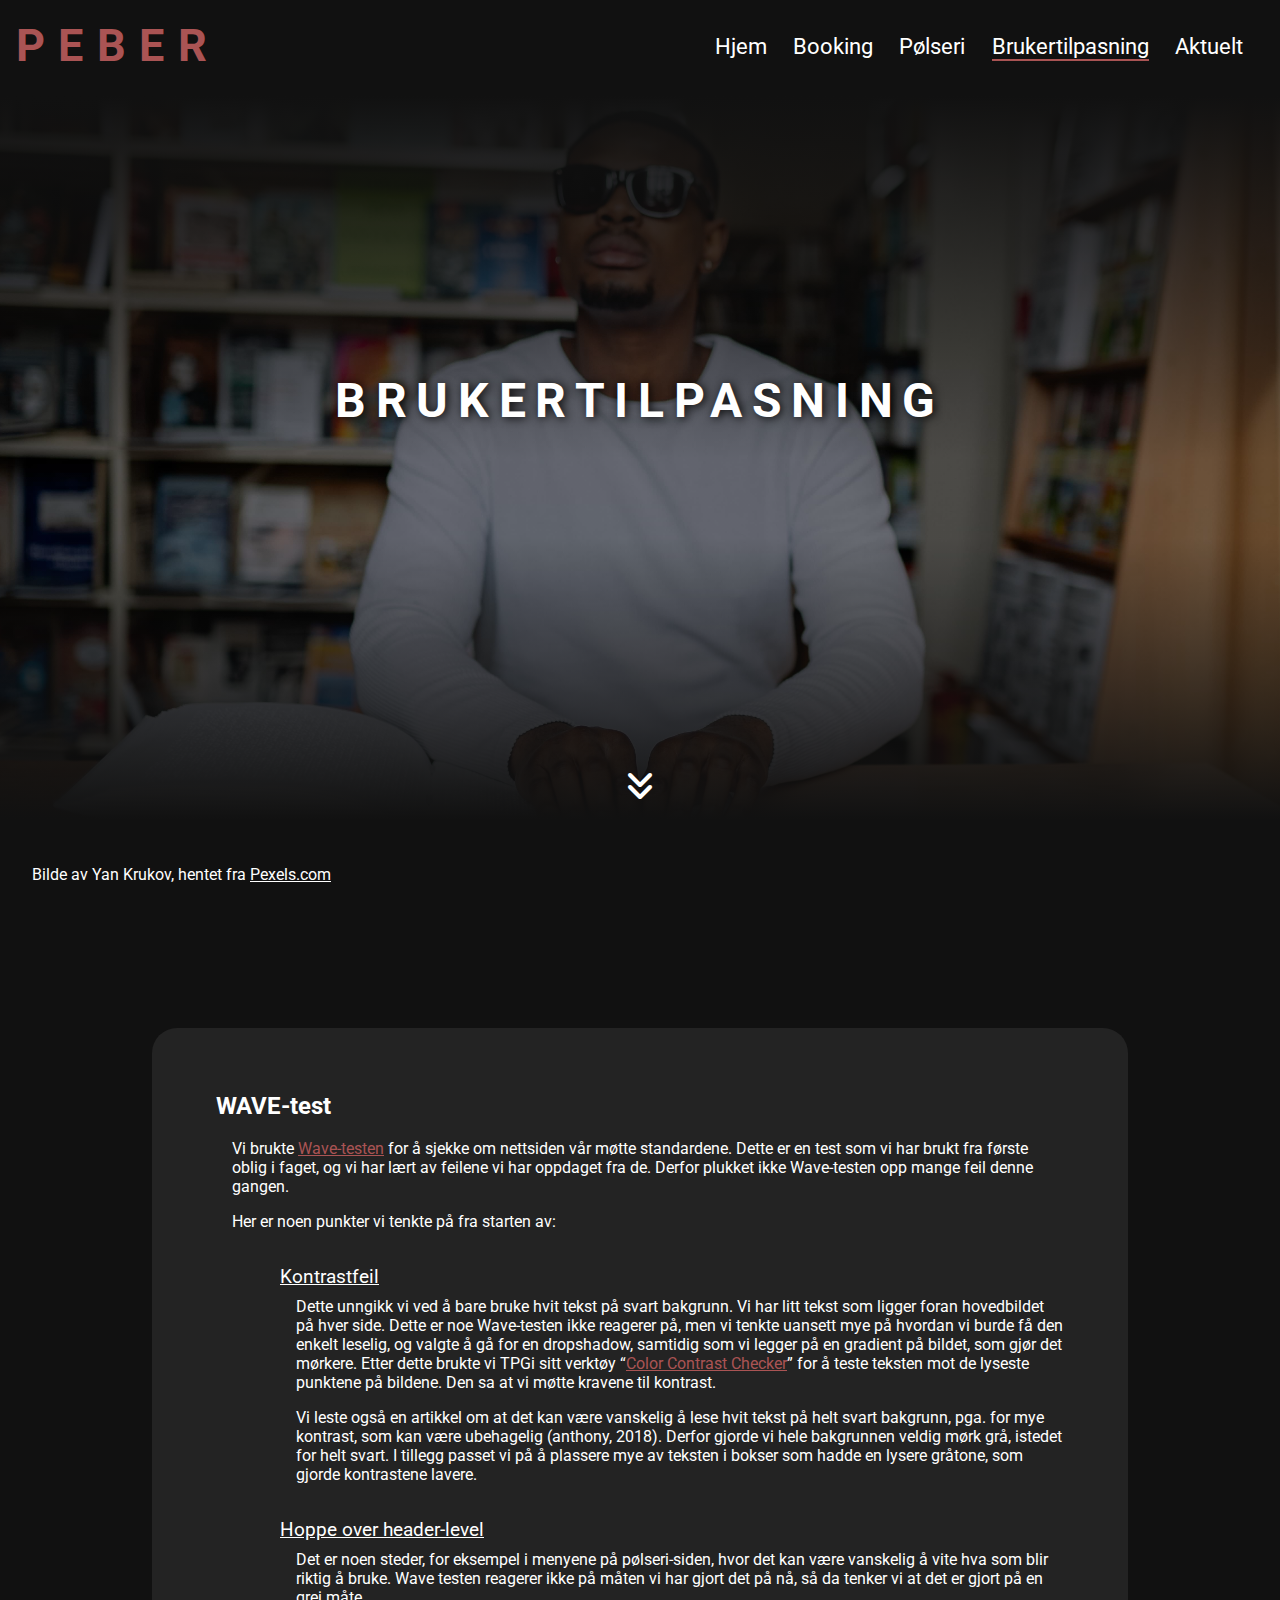
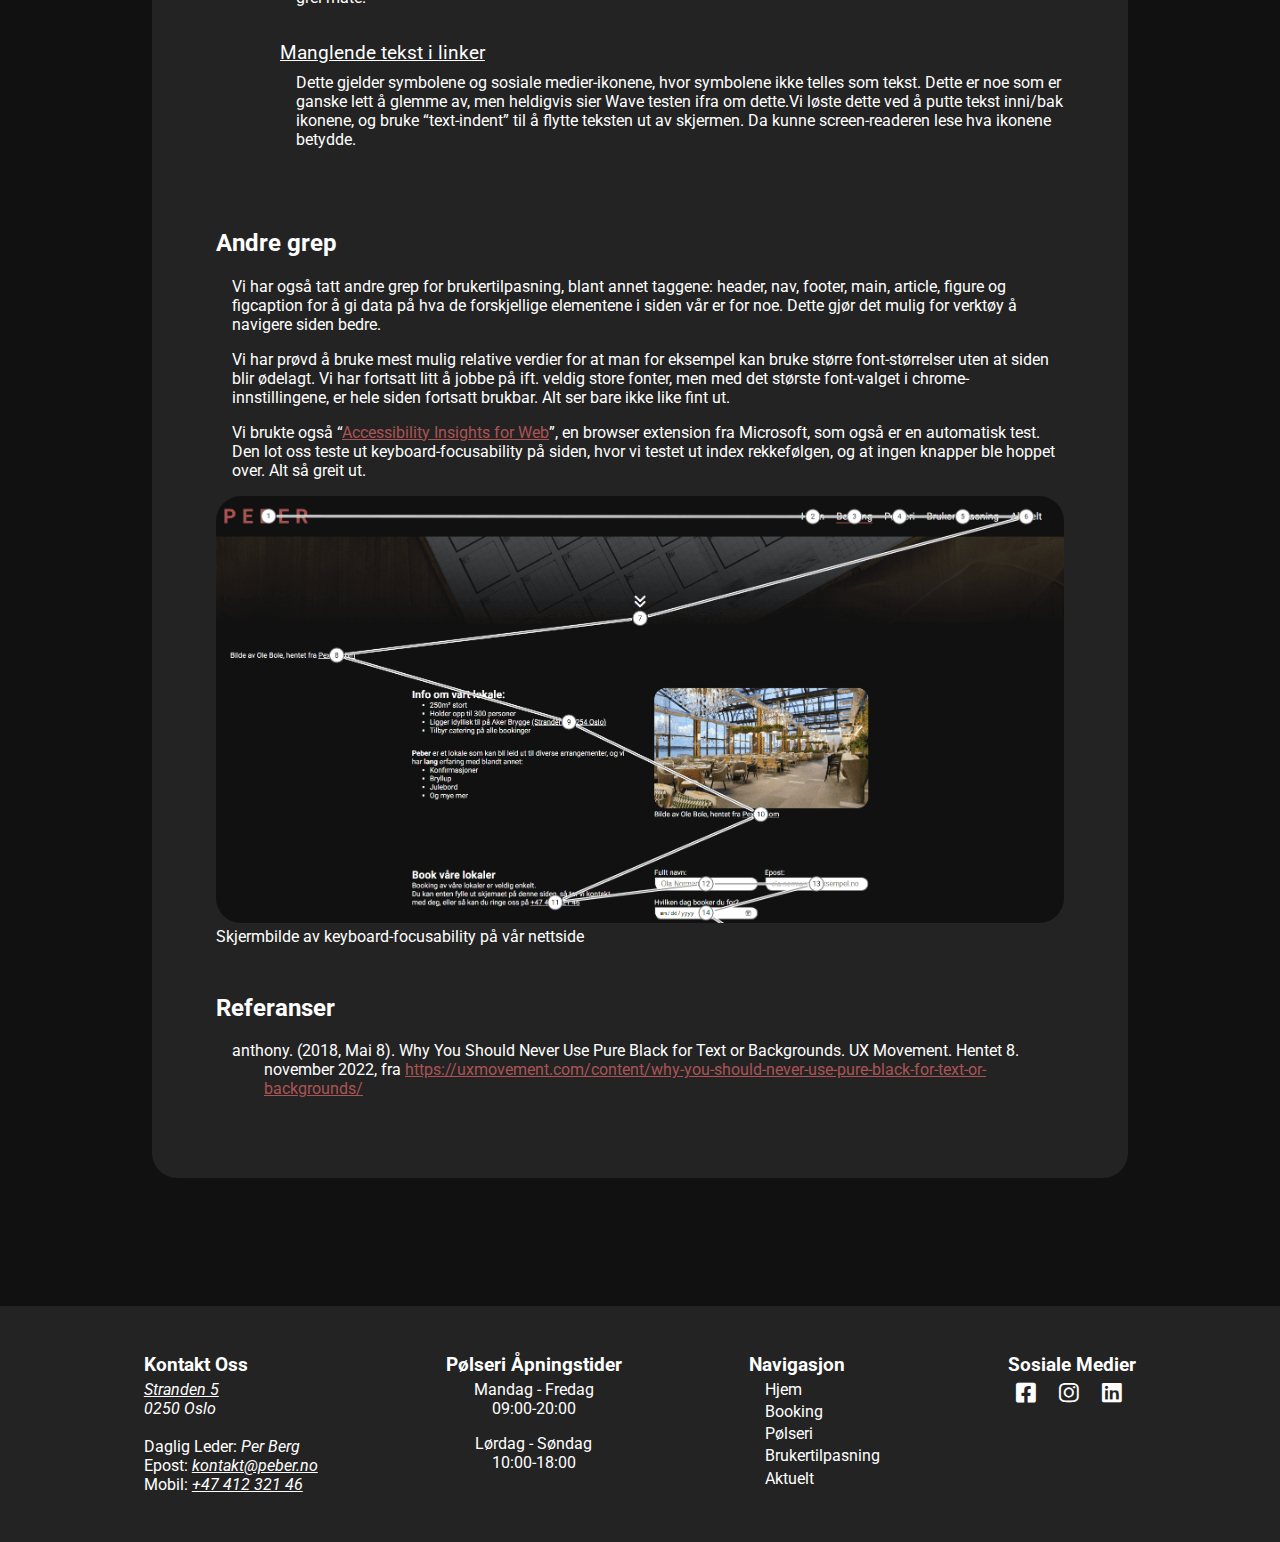
==== commit d5422a35: "Optimalisering - bilder, ikoner og fonter" ====
--- a/Pages/Accessibility.html
+++ b/Pages/Accessibility.html
@@ -47,8 +47,8 @@
               hovedinnholdet</span></i></a>
       </div>
       <p class="imageCredits">
-        Bilde av Ole Bole, hentet fra
-        <a href="https://pexels.com" target="_blank">Pexels.com</a>
+        Bilde av Yan Krukov, hentet fra
+        <a href="https://www.pexels.com/nb-no/bilde/bok-papir-lese-bibliotek-7695431/" target="_blank">Pexels.com</a>
       </p>
     </div>
     <main id="main" class="accessibilityMain">
@@ -134,10 +134,8 @@
           over. Alt så greit ut.
         </p>
         <figure>
-          <picture>
-            <img src="../Assets/Images/Accessibility/TestingForAccessibility.png"
-              alt="Bilde av indeks-rekkefølgen på nettsiden vår">
-          </picture>
+            <img src="../Assets/Images/Accessibility/Compressed_TestingForAccessibility.png"
+              alt="Indeks-rekkefølgen på nettsiden vår. Tall over hver knapp med strek mellom tallene.">
           <figcaption>Skjermbilde av keyboard-focusability på vår nettside</figcaption>
         </figure>
         <h2>Referanser</h2>
--- a/CSS/styles.css
+++ b/CSS/styles.css
@@ -1,6 +1,8 @@
-@import url("https://fonts.googleapis.com/css2?family=Roboto:ital,wght@0,100;0,300;0,400;0,500;0,700;0,900;1,100;1,300;1,400;1,500;1,700;1,900&display=swap");
-
 /* #region MASTER STYLES  */
+
+/* Import av Roboto fonten fra Google Fonts */
+@import url('https://fonts.googleapis.com/css2?family=Roboto:wght@300;400;700&display=swap');
+
 :root {
   /* Variabler med alle fargene vi bruker på nettsiden*/
   --backgroundColor: #111;
@@ -291,7 +293,7 @@
 .homepageImg {
   /* Legger til bakgrunnsbildet på hovedtittelen */
   background-image: var(--mainImgGradiant),
-    url(../Assets/Images/Placeholders/placeholderImage1.jpeg);
+    url(../Assets/Images/Homepage/Compressed_Homepage_MainImage.jpeg);
 
   background-position: right;
 }
@@ -362,7 +364,7 @@
 .bookingImg {
   /* Legger til hovedbildet for denne siden */
   background-image: var(--mainImgGradiant),
-    url(../Assets/Images/Placeholders/BookingPlaceholder/pexels-bich-tran-760710.jpg);
+    url(../Assets/Images/Booking/MainImage/Compressed_BookingMainImage.jpg);
 }
 
 /* Setter informasjon og bilde/skjema ved siden av hverandre */
@@ -464,7 +466,7 @@
 .polseriImg {
   /* Legger til hovedbildet for denne siden */
   background-image: var(--mainImgGradiant),
-    url(../Assets/Images/Placeholders/PolseriPlaceholder/pexels-markus-spiske-4682723.jpg);
+    url(../Assets/Images/Polseri/Compressed_PolseriMainImage.jpg);
 }
 
 .polseriOpeningHours {
@@ -552,7 +554,7 @@
 .accessibilityImg {
   /* Legger til hovedbildet for denne siden */
   background-image: var(--mainImgGradiant),
-    url(../Assets/Images/Placeholders/UsertestingPlaceholder/pexels-yan-krukov-7695431.jpg);
+    url(../Assets/Images/Accessibility/MainImage/Compressed_AccessibilityMainImage.jpg);
 }
 
 /* Setter størrelse og sentrerer tekstboksen */
